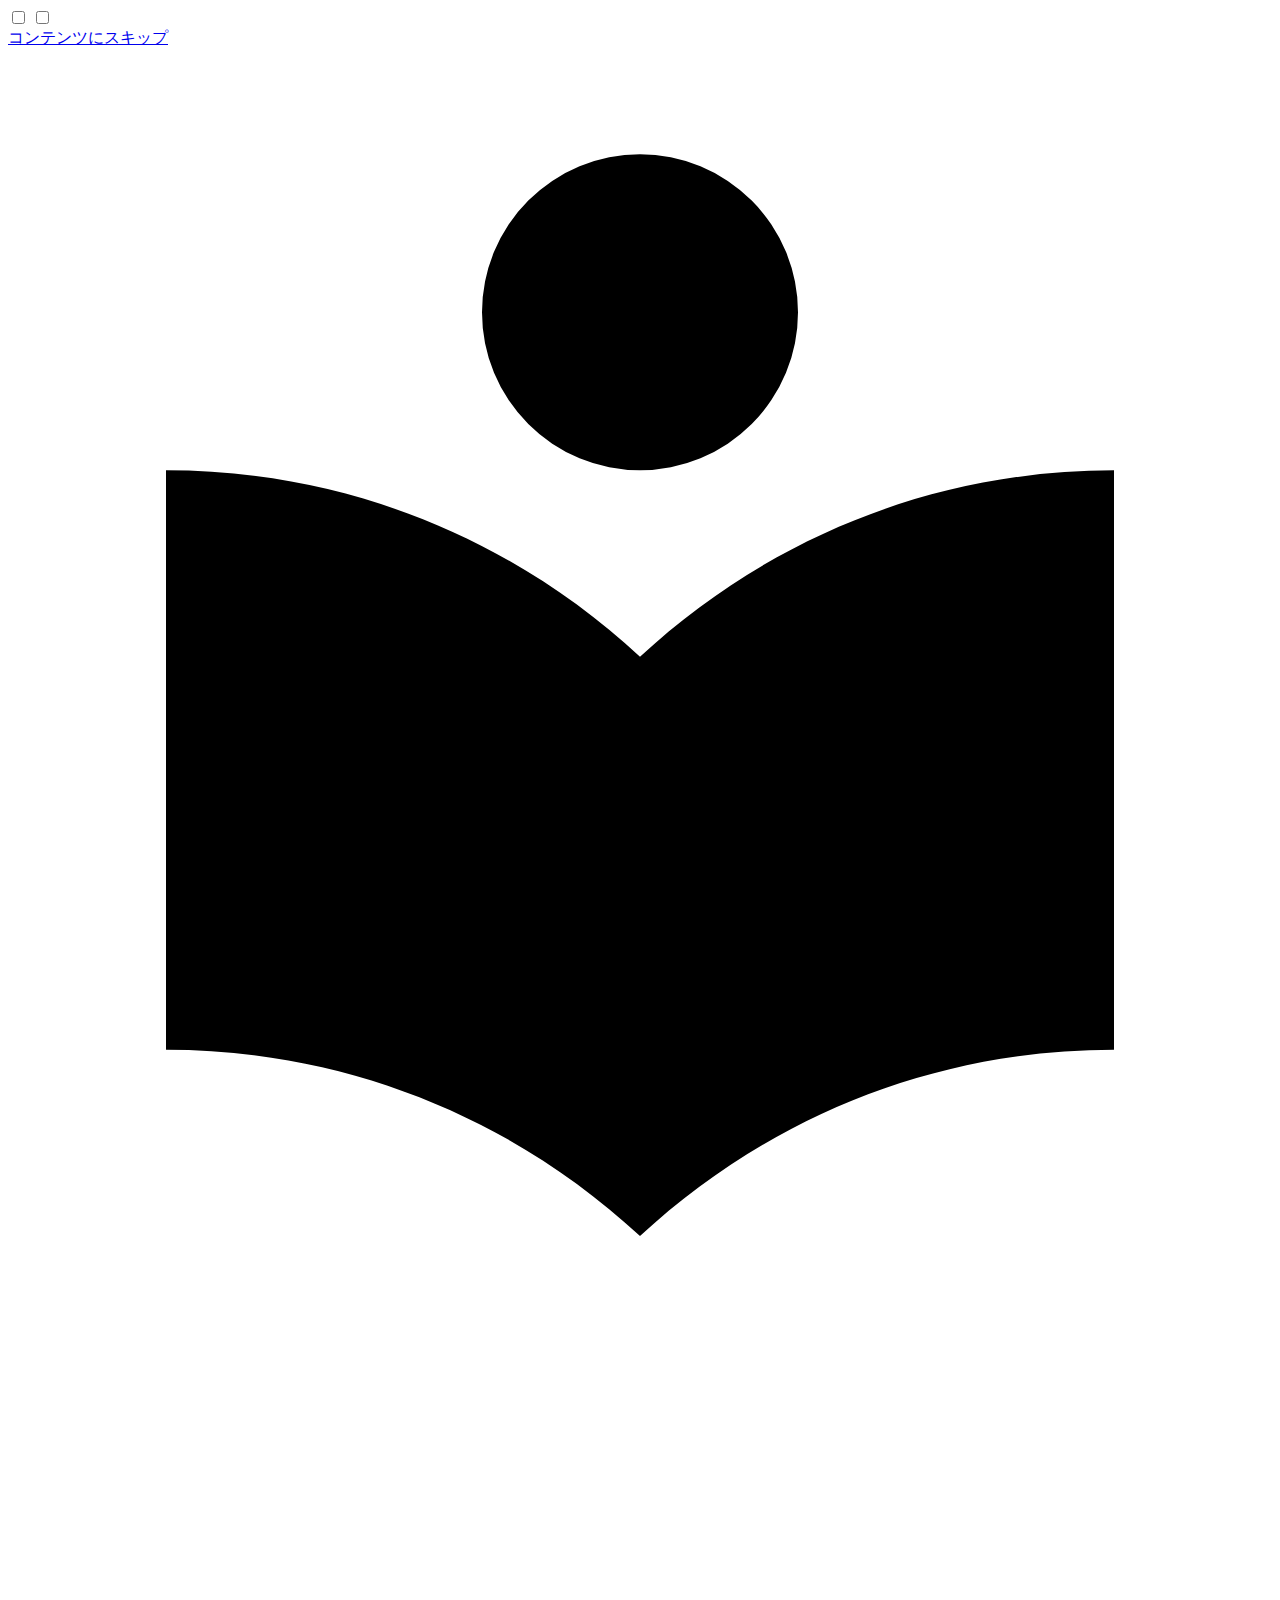
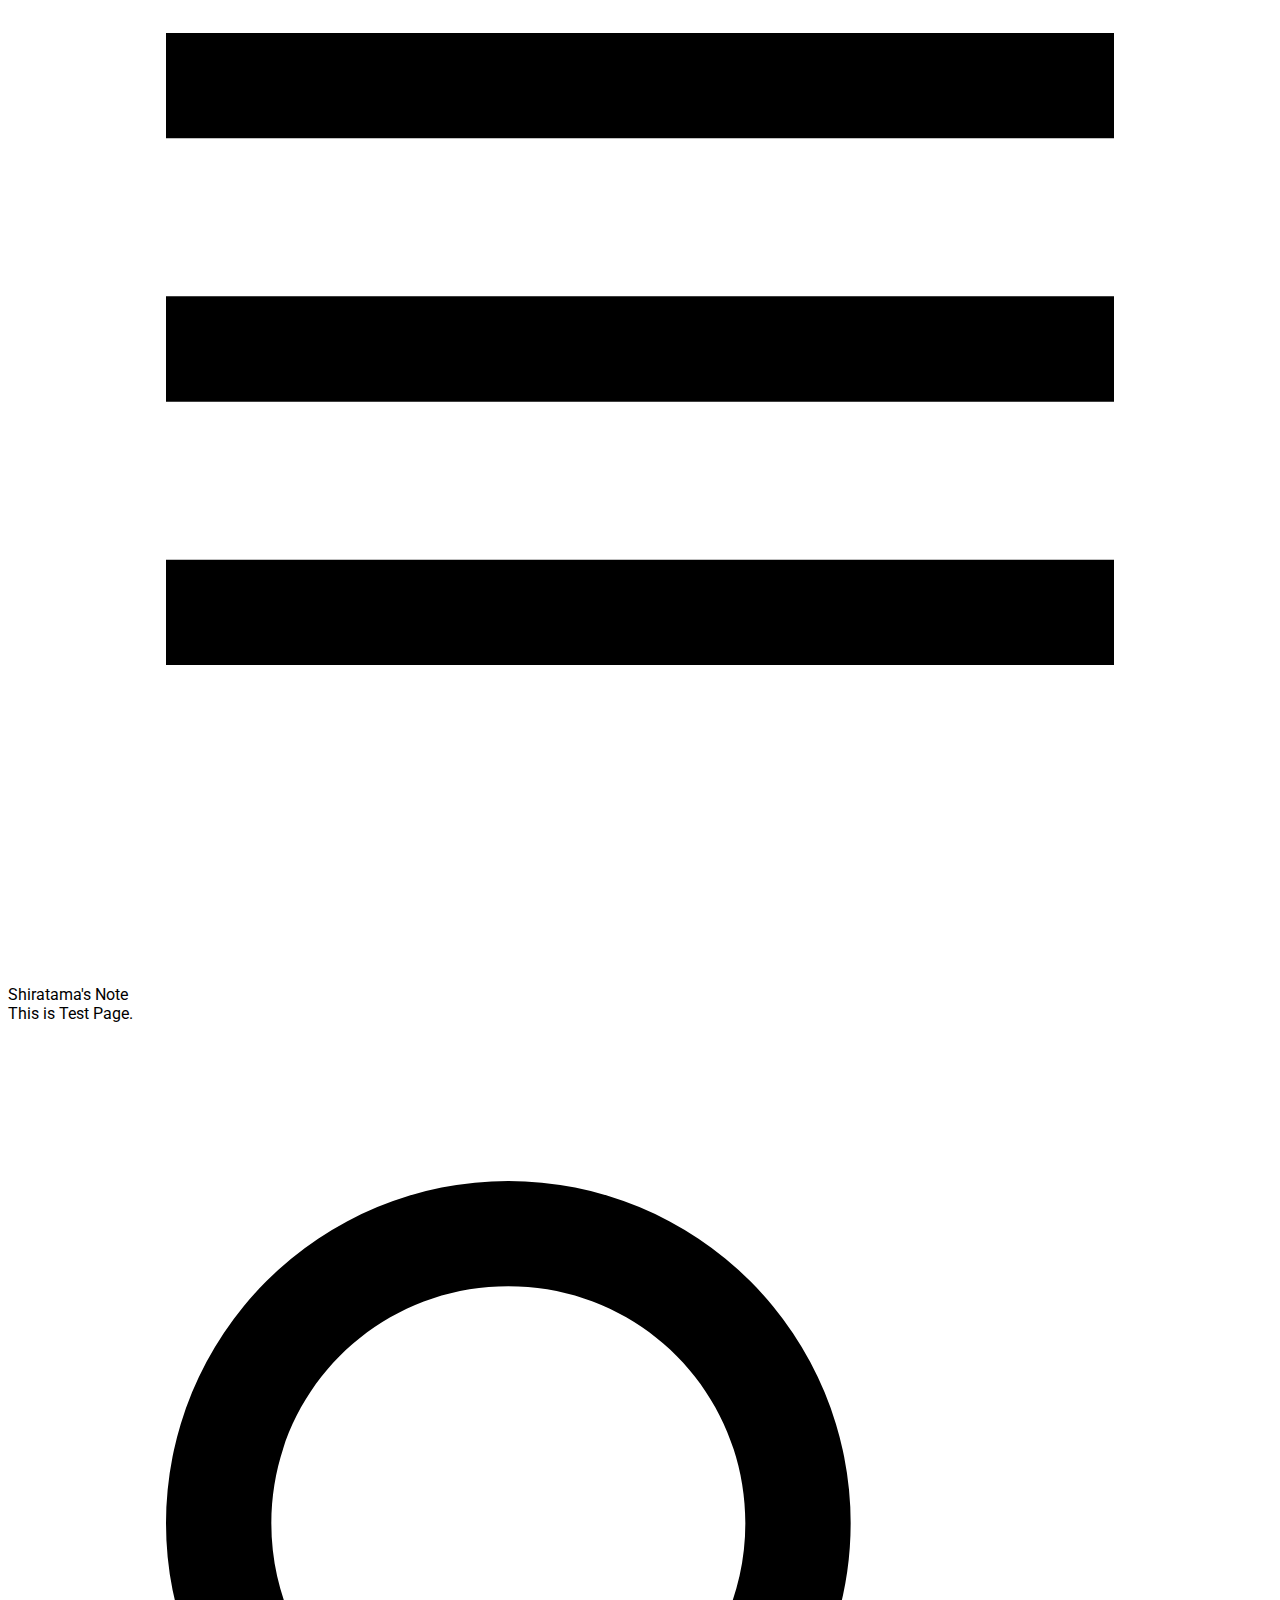
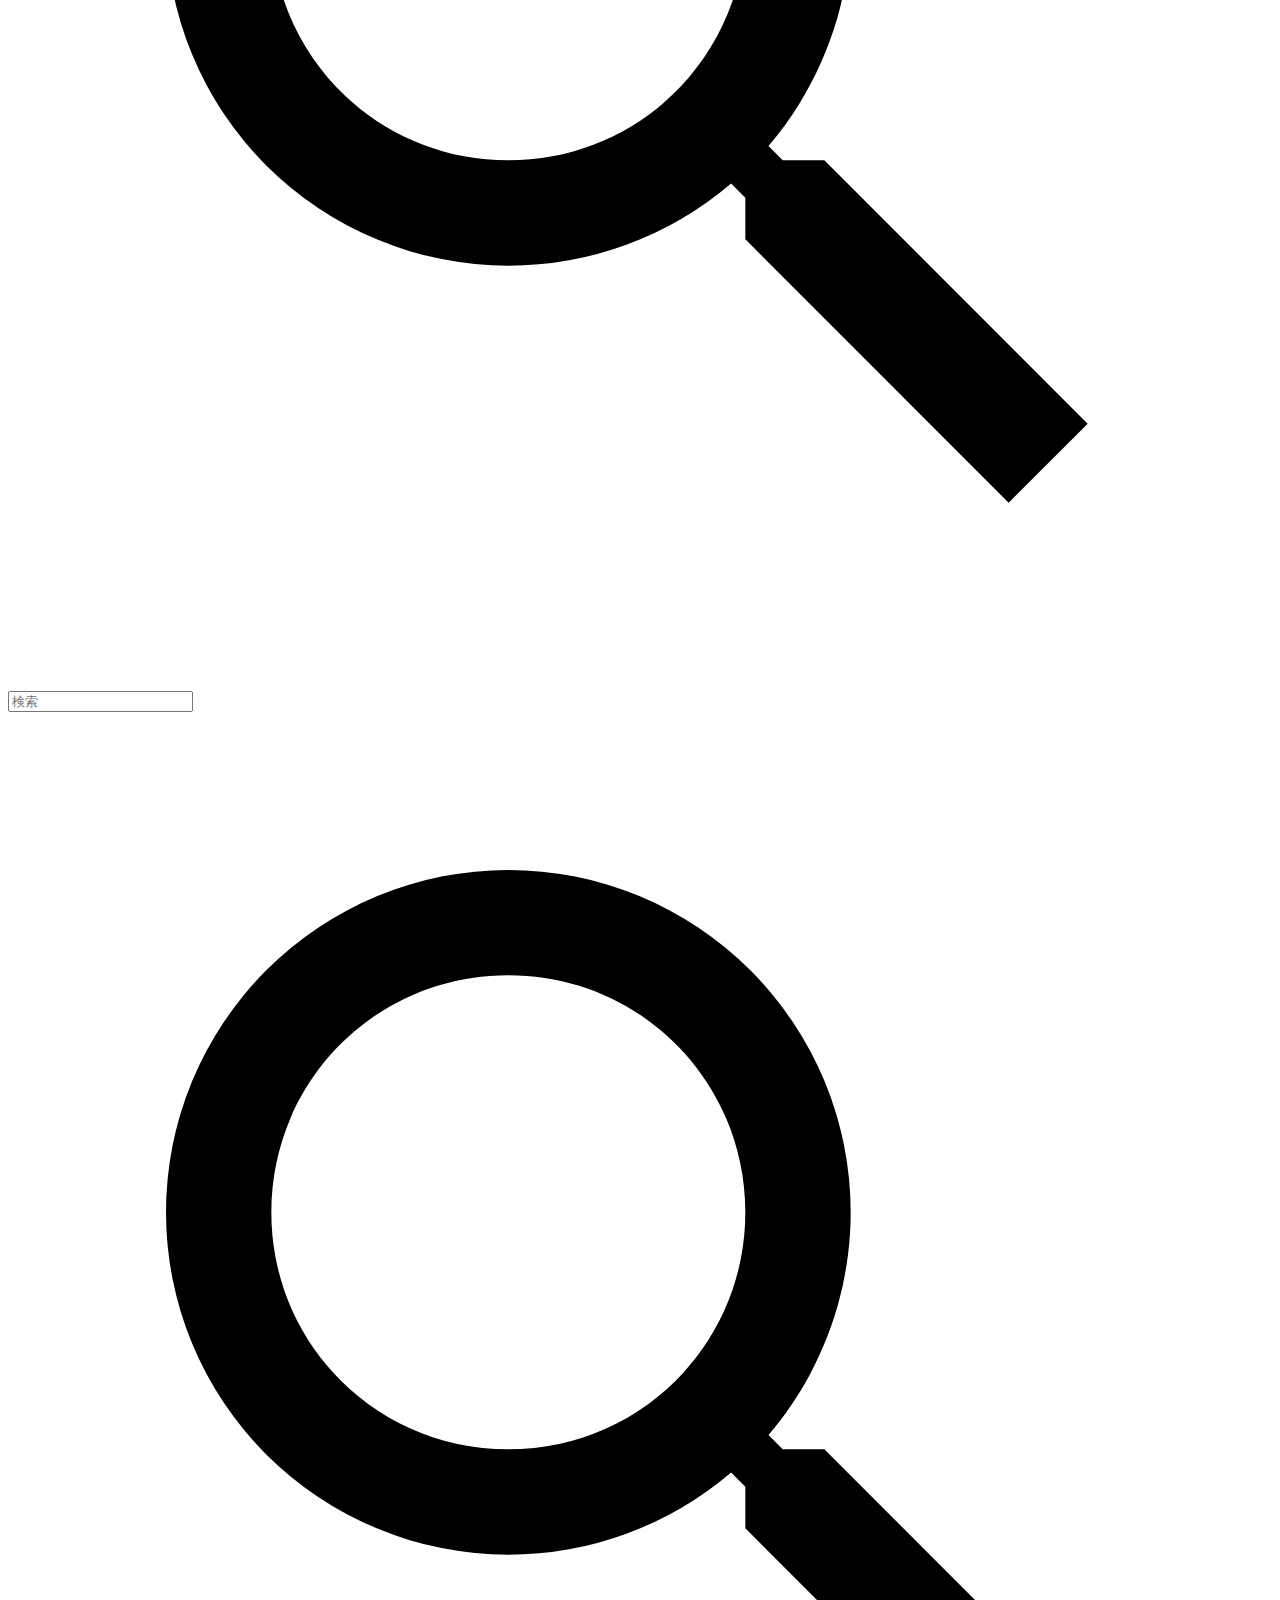
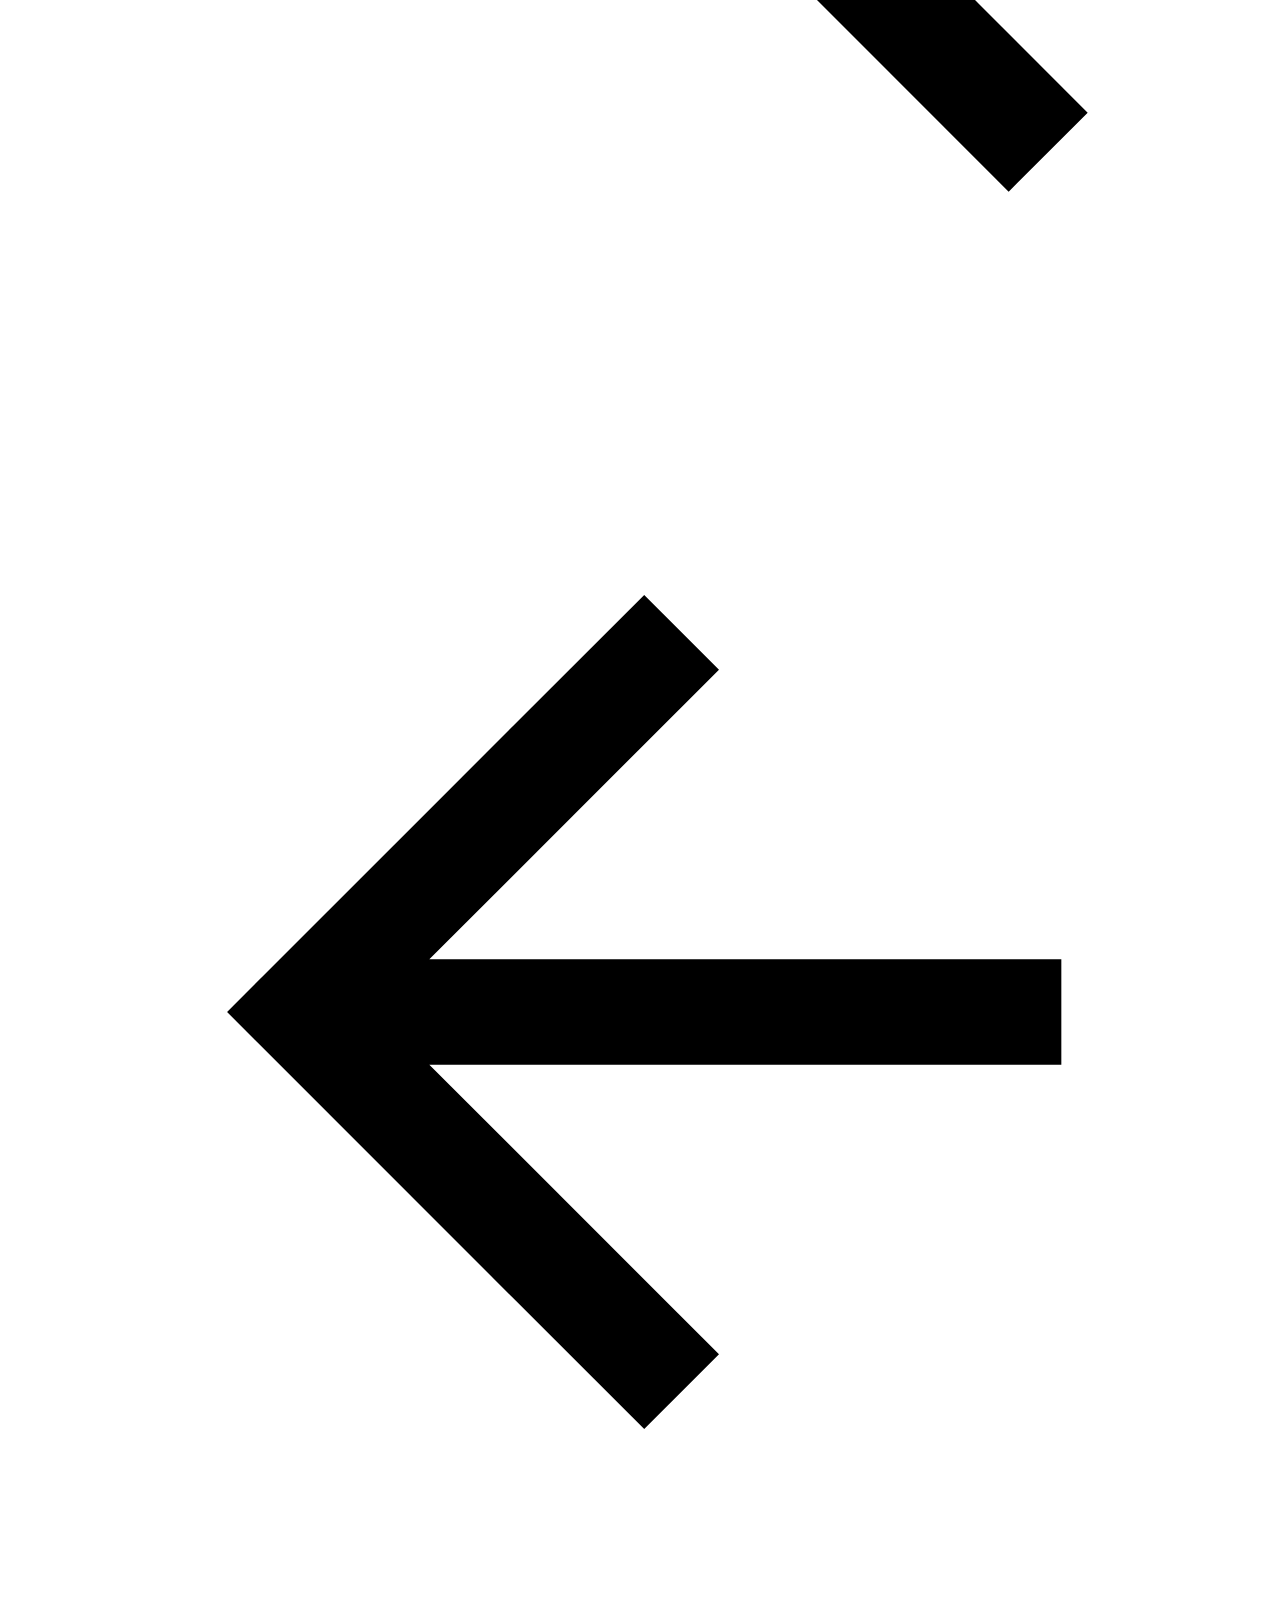
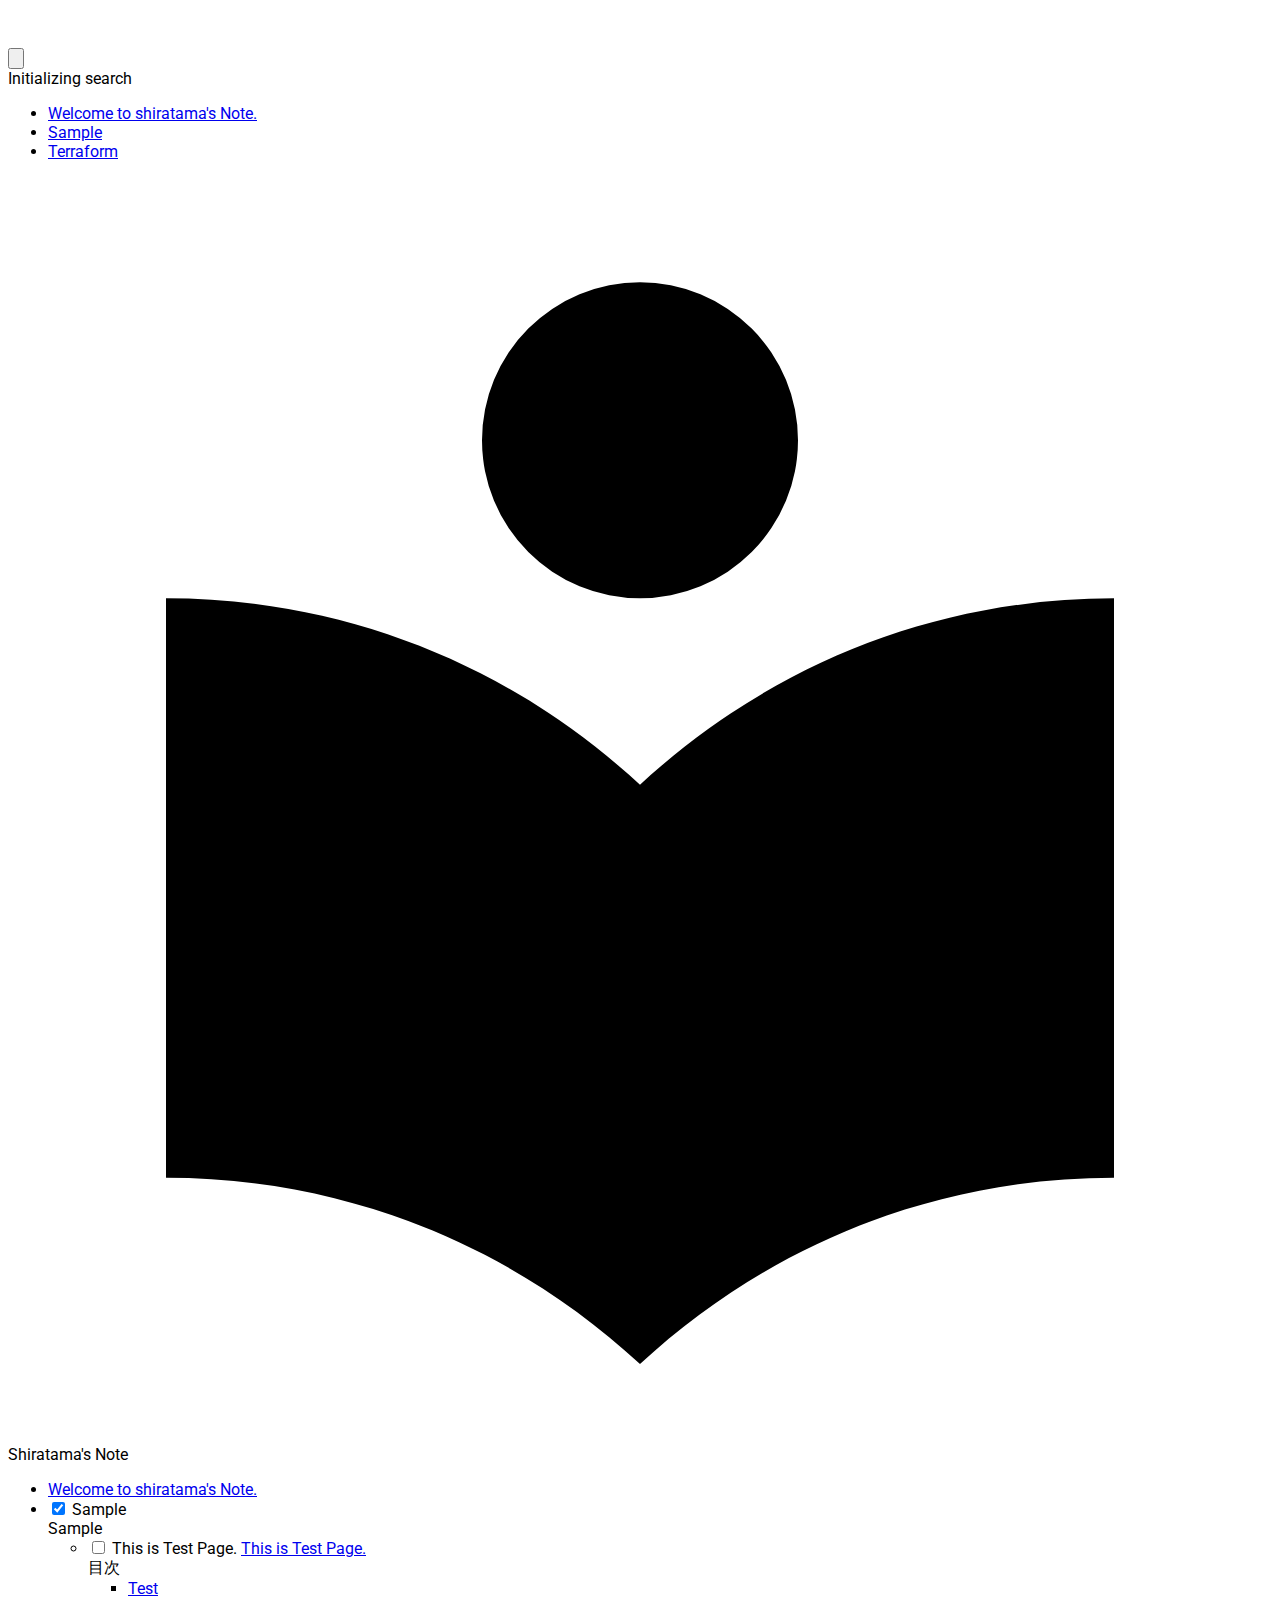
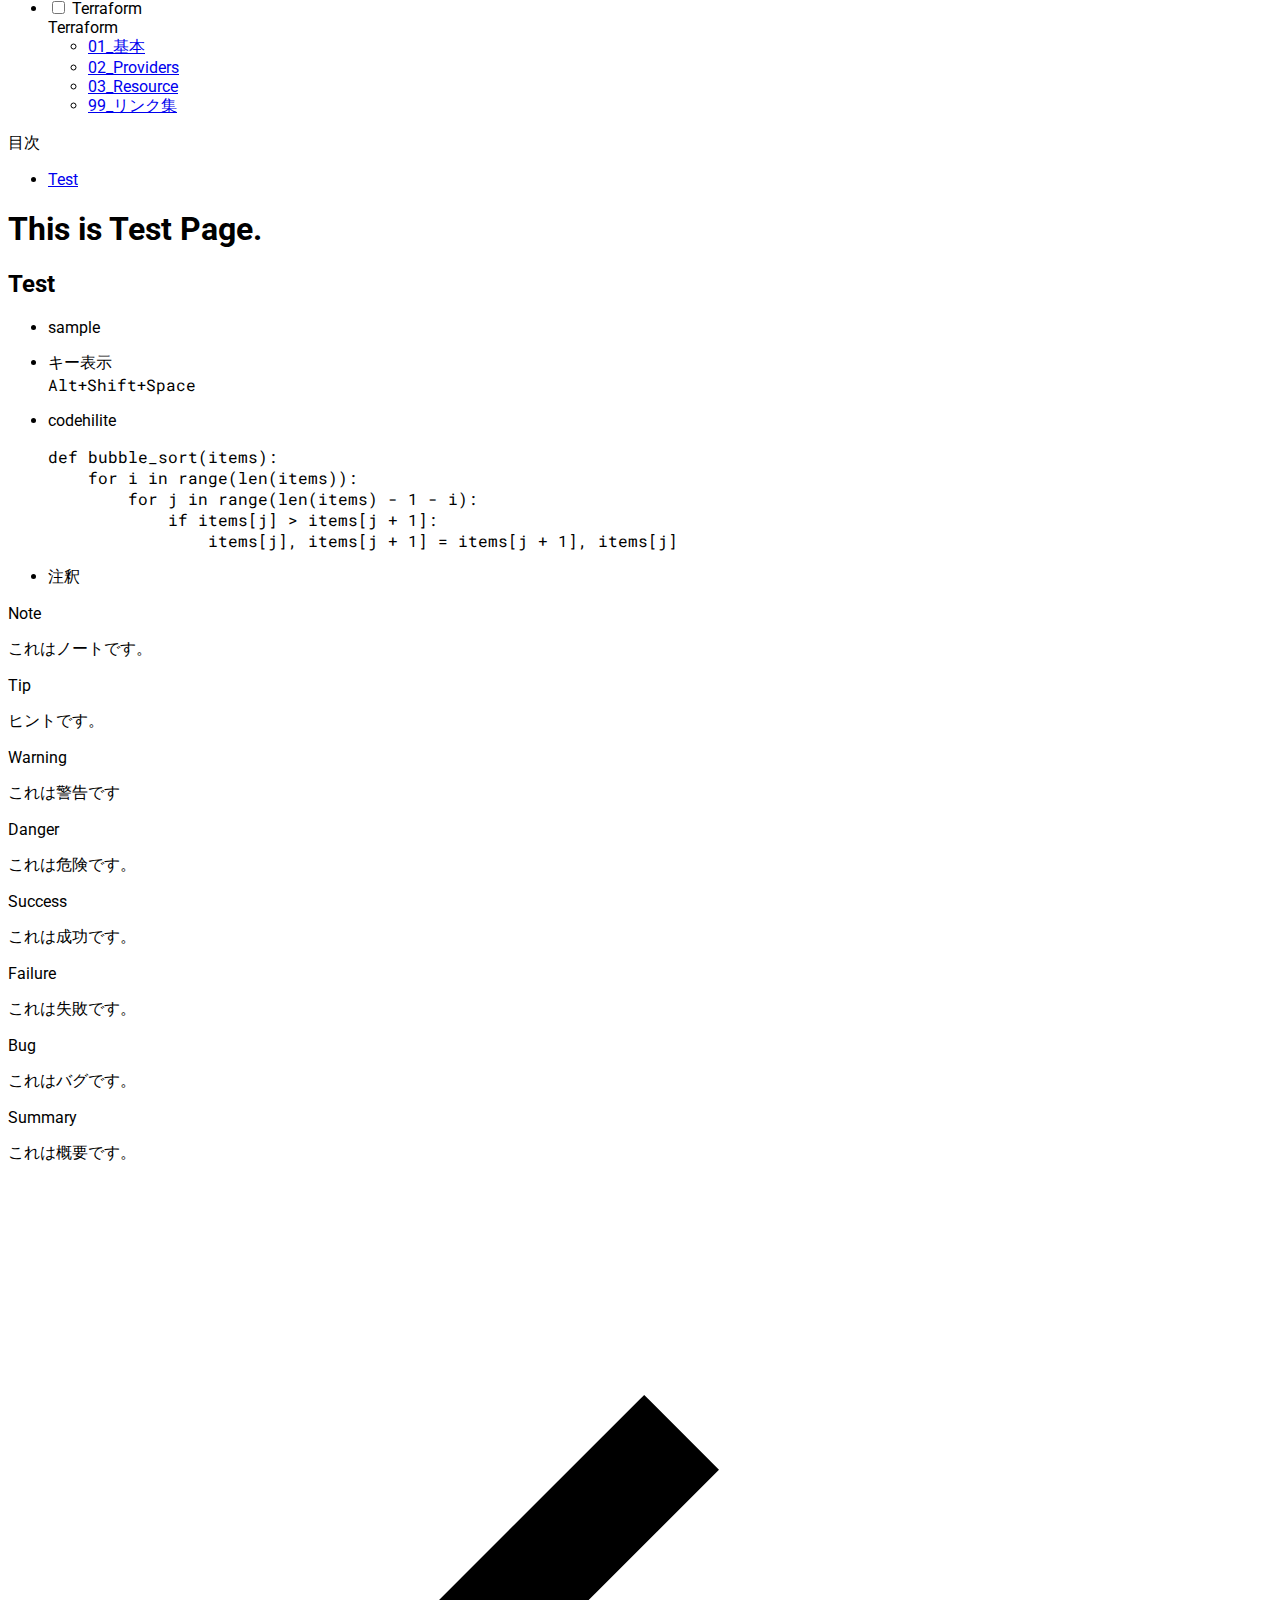
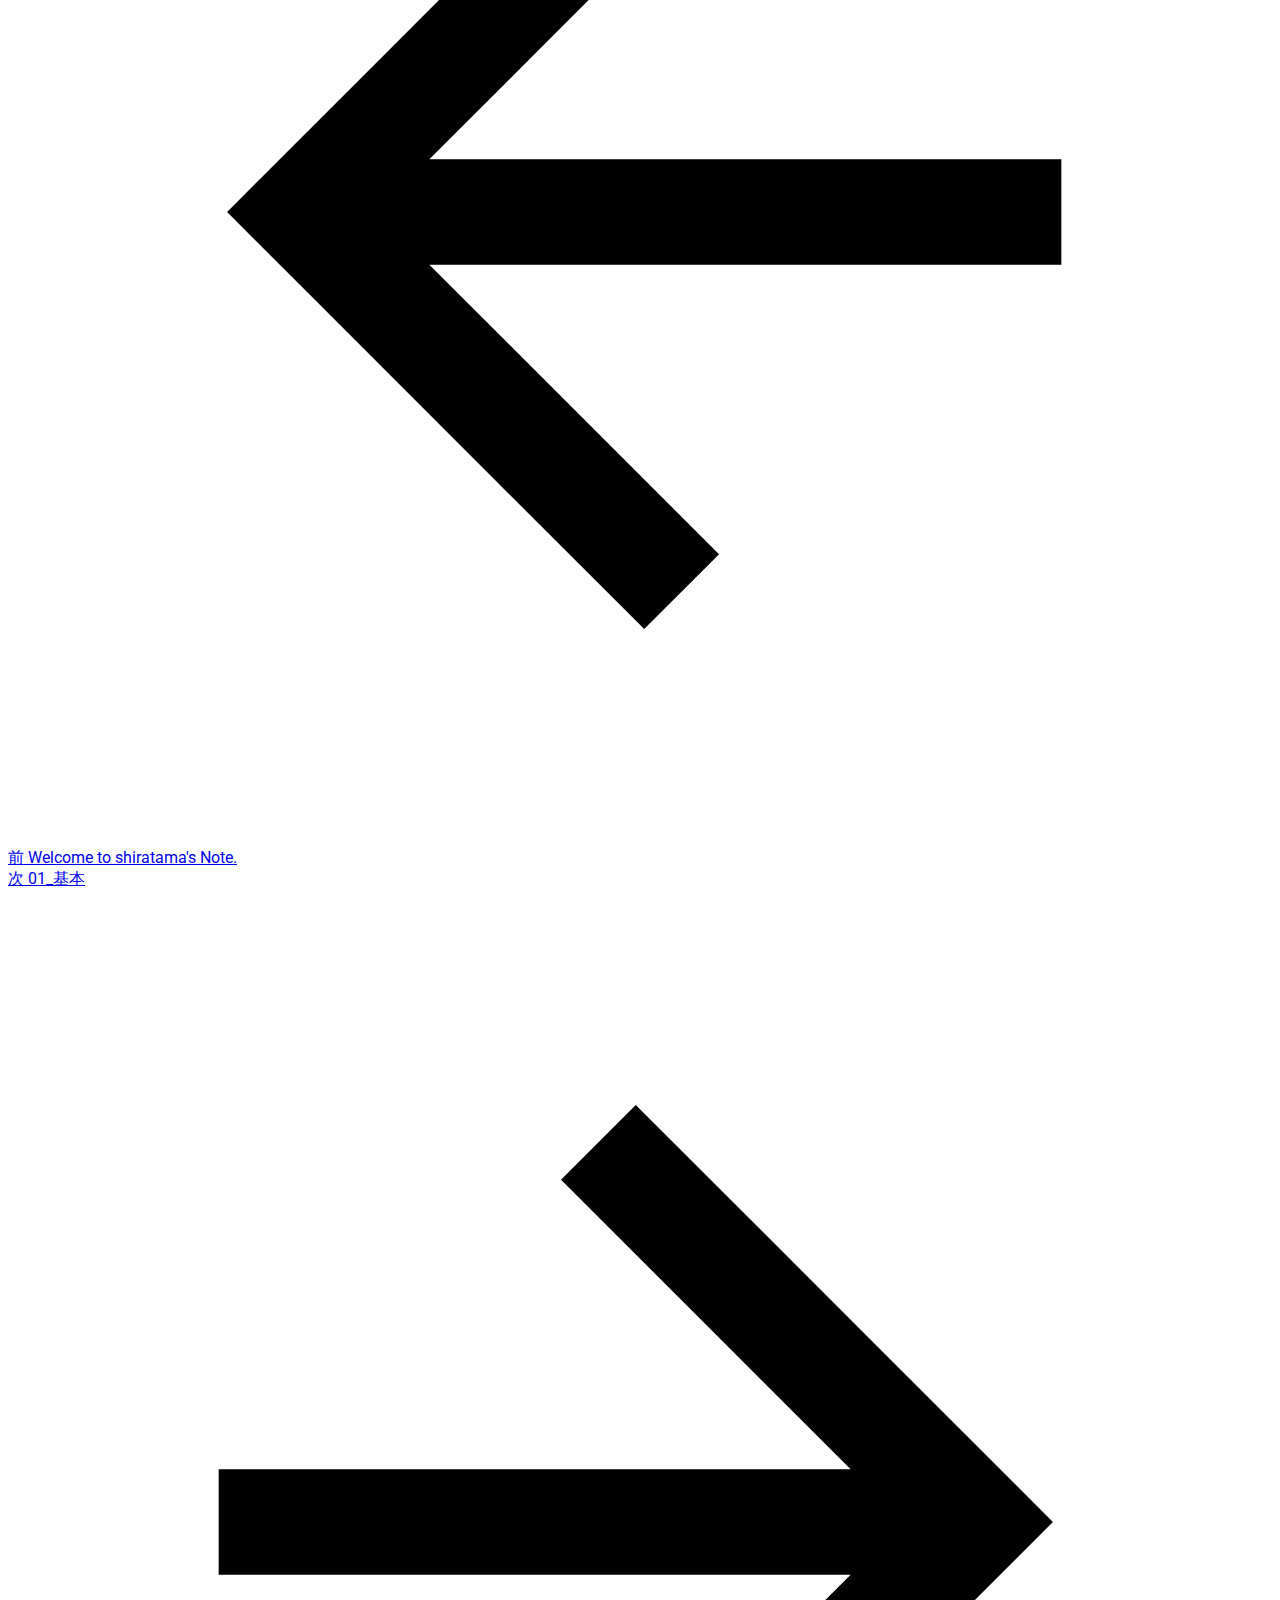
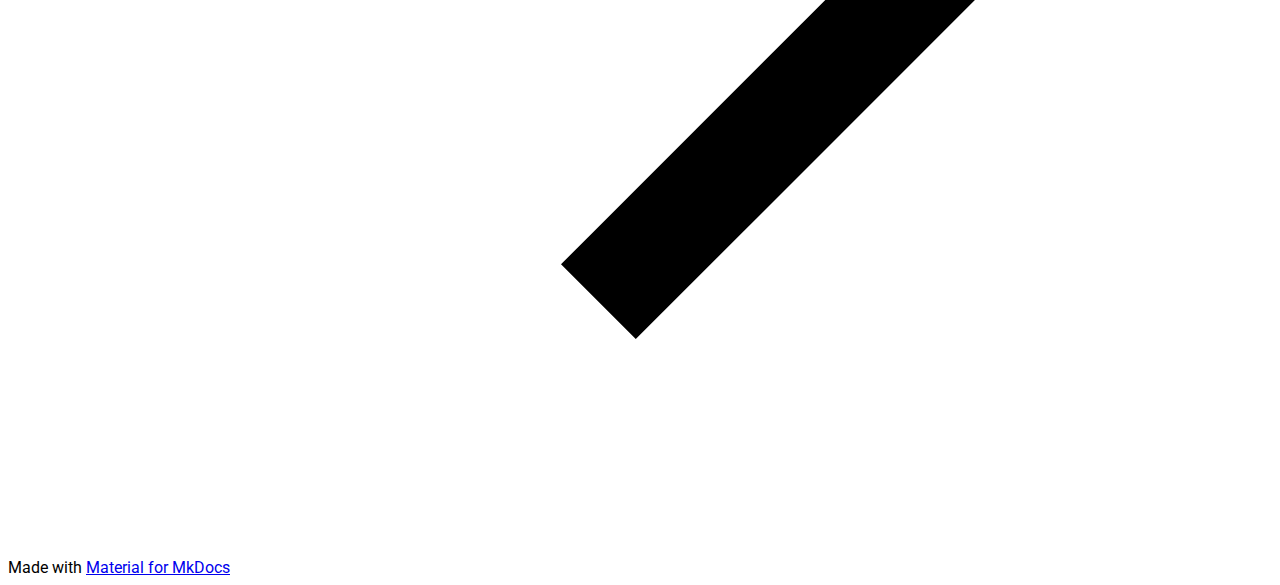
==== sample/test/index.html @ 763fb06d "deploy: tama-shira/mkdocs@eac489ea0642fede2bfd3598b581aaea5cb2bf35" ====
<!doctype html>
<html lang="ja" class="no-js">
  <head>
    
      <meta charset="utf-8">
      <meta name="viewport" content="width=device-width,initial-scale=1">
      <meta name="google-site-verification" content="Es3DESAoOP2M5fvPpv1Qeqw9ImFwoVNZOyZIoqpFD_c" />
      
      
      
      
        <link rel="canonical" href="https://tama-shira.github.io/sample/test/">
      
      <link rel="shortcut icon" href="../../assets/images/favicon.png">
      <meta name="generator" content="mkdocs-1.1.2, mkdocs-material-6.2.7">
    
    
      
        <title>This is Test Page. - Shiratama's Note</title>
      
    
    
      <link rel="stylesheet" href="../../assets/stylesheets/main.cb6bc1d0.min.css">
      
        
        <link rel="stylesheet" href="../../assets/stylesheets/palette.39b8e14a.min.css">
        
          
          
          <meta name="theme-color" content="#ffffff">
        
      
    
    
    
      
        
        <link rel="preconnect" href="https://fonts.gstatic.com" crossorigin>
        <link rel="stylesheet" href="https://fonts.googleapis.com/css?family=Roboto:300,400,400i,700%7CRoboto+Mono&display=fallback">
        <style>body,input{font-family:"Roboto",-apple-system,BlinkMacSystemFont,Helvetica,Arial,sans-serif}code,kbd,pre{font-family:"Roboto Mono",SFMono-Regular,Consolas,Menlo,monospace}</style>
      
    
    
    
      <link rel="stylesheet" href="../../css/custom.css">
    
    
      
    
    
  </head>
  
  
    
    
    
    
    
    <body dir="ltr" data-md-color-scheme="slate" data-md-color-primary="white" data-md-color-accent="">
      
  
    
    <input class="md-toggle" data-md-toggle="drawer" type="checkbox" id="__drawer" autocomplete="off">
    <input class="md-toggle" data-md-toggle="search" type="checkbox" id="__search" autocomplete="off">
    <label class="md-overlay" for="__drawer"></label>
    <div data-md-component="skip">
      
        
        <a href="#this-is-test-page" class="md-skip">
          コンテンツにスキップ
        </a>
      
    </div>
    <div data-md-component="announce">
      
    </div>
    
      

<header class="md-header" data-md-component="header">
  <nav class="md-header-nav md-grid" aria-label="Header">
    <a href="https://tama-shira.github.io" title="Shiratama&#39;s Note" class="md-header-nav__button md-logo" aria-label="Shiratama's Note">
      
  
  <svg xmlns="http://www.w3.org/2000/svg" viewBox="0 0 24 24"><path d="M12 8a3 3 0 003-3 3 3 0 00-3-3 3 3 0 00-3 3 3 3 0 003 3m0 3.54C9.64 9.35 6.5 8 3 8v11c3.5 0 6.64 1.35 9 3.54 2.36-2.19 5.5-3.54 9-3.54V8c-3.5 0-6.64 1.35-9 3.54z"/></svg>

    </a>
    <label class="md-header-nav__button md-icon" for="__drawer">
      <svg xmlns="http://www.w3.org/2000/svg" viewBox="0 0 24 24"><path d="M3 6h18v2H3V6m0 5h18v2H3v-2m0 5h18v2H3v-2z"/></svg>
    </label>
    <div class="md-header-nav__title" data-md-component="header-title">
      <div class="md-header-nav__ellipsis">
        <div class="md-header-nav__topic">
          <span class="md-ellipsis">
            Shiratama's Note
          </span>
        </div>
        <div class="md-header-nav__topic">
          <span class="md-ellipsis">
            
              This is Test Page.
            
          </span>
        </div>
      </div>
    </div>
    
      <label class="md-header-nav__button md-icon" for="__search">
        <svg xmlns="http://www.w3.org/2000/svg" viewBox="0 0 24 24"><path d="M9.5 3A6.5 6.5 0 0116 9.5c0 1.61-.59 3.09-1.56 4.23l.27.27h.79l5 5-1.5 1.5-5-5v-.79l-.27-.27A6.516 6.516 0 019.5 16 6.5 6.5 0 013 9.5 6.5 6.5 0 019.5 3m0 2C7 5 5 7 5 9.5S7 14 9.5 14 14 12 14 9.5 12 5 9.5 5z"/></svg>
      </label>
      
<div class="md-search" data-md-component="search" role="dialog">
  <label class="md-search__overlay" for="__search"></label>
  <div class="md-search__inner" role="search">
    <form class="md-search__form" name="search">
      <input type="text" class="md-search__input" name="query" aria-label="検索" placeholder="検索" autocapitalize="off" autocorrect="off" autocomplete="off" spellcheck="false" data-md-component="search-query" data-md-state="active" required>
      <label class="md-search__icon md-icon" for="__search">
        <svg xmlns="http://www.w3.org/2000/svg" viewBox="0 0 24 24"><path d="M9.5 3A6.5 6.5 0 0116 9.5c0 1.61-.59 3.09-1.56 4.23l.27.27h.79l5 5-1.5 1.5-5-5v-.79l-.27-.27A6.516 6.516 0 019.5 16 6.5 6.5 0 013 9.5 6.5 6.5 0 019.5 3m0 2C7 5 5 7 5 9.5S7 14 9.5 14 14 12 14 9.5 12 5 9.5 5z"/></svg>
        <svg xmlns="http://www.w3.org/2000/svg" viewBox="0 0 24 24"><path d="M20 11v2H8l5.5 5.5-1.42 1.42L4.16 12l7.92-7.92L13.5 5.5 8 11h12z"/></svg>
      </label>
      <button type="reset" class="md-search__icon md-icon" aria-label="Clear" data-md-component="search-reset" tabindex="-1">
        <svg xmlns="http://www.w3.org/2000/svg" viewBox="0 0 24 24"><path d="M19 6.41L17.59 5 12 10.59 6.41 5 5 6.41 10.59 12 5 17.59 6.41 19 12 13.41 17.59 19 19 17.59 13.41 12 19 6.41z"/></svg>
      </button>
    </form>
    <div class="md-search__output">
      <div class="md-search__scrollwrap" data-md-scrollfix>
        <div class="md-search-result" data-md-component="search-result">
          <div class="md-search-result__meta">
            Initializing search
          </div>
          <ol class="md-search-result__list"></ol>
        </div>
      </div>
    </div>
  </div>
</div>
    
    
  </nav>
</header>
    
    <div class="md-container" data-md-component="container">
      
      
        
          
<nav class="md-tabs" aria-label="Tabs" data-md-component="tabs">
  <div class="md-tabs__inner md-grid">
    <ul class="md-tabs__list">
      
        
  
  


  <li class="md-tabs__item">
    <a href="../.." class="md-tabs__link">
      Welcome to shiratama's Note.
    </a>
  </li>

      
        
  
  
    
  


  
  
  
    <li class="md-tabs__item">
      <a href="./" class="md-tabs__link md-tabs__link--active">
        Sample
      </a>
    </li>
  

      
        
  
  


  
  
  
    <li class="md-tabs__item">
      <a href="../../terraform/terraform-01-basic/" class="md-tabs__link">
        Terraform
      </a>
    </li>
  

      
    </ul>
  </div>
</nav>
        
      
      <main class="md-main" data-md-component="main">
        <div class="md-main__inner md-grid">
          
            
              
              <div class="md-sidebar md-sidebar--primary" data-md-component="navigation" >
                <div class="md-sidebar__scrollwrap">
                  <div class="md-sidebar__inner">
                    



  


<nav class="md-nav md-nav--primary md-nav--lifted" aria-label="Navigation" data-md-level="0">
  <label class="md-nav__title" for="__drawer">
    <a href="https://tama-shira.github.io" title="Shiratama&#39;s Note" class="md-nav__button md-logo" aria-label="Shiratama's Note">
      
  
  <svg xmlns="http://www.w3.org/2000/svg" viewBox="0 0 24 24"><path d="M12 8a3 3 0 003-3 3 3 0 00-3-3 3 3 0 00-3 3 3 3 0 003 3m0 3.54C9.64 9.35 6.5 8 3 8v11c3.5 0 6.64 1.35 9 3.54 2.36-2.19 5.5-3.54 9-3.54V8c-3.5 0-6.64 1.35-9 3.54z"/></svg>

    </a>
    Shiratama's Note
  </label>
  
  <ul class="md-nav__list" data-md-scrollfix>
    
      
      
      

  
  
  
    <li class="md-nav__item">
      <a href="../.." class="md-nav__link">
        Welcome to shiratama's Note.
      </a>
    </li>
  

    
      
      
      

  
  
    
  
  
    
    <li class="md-nav__item md-nav__item--active md-nav__item--nested">
      
      
        <input class="md-nav__toggle md-toggle" data-md-toggle="nav-2" type="checkbox" id="nav-2" checked>
      
      <label class="md-nav__link" for="nav-2">
        Sample
        <span class="md-nav__icon md-icon"></span>
      </label>
      <nav class="md-nav" aria-label="Sample" data-md-level="1">
        <label class="md-nav__title" for="nav-2">
          <span class="md-nav__icon md-icon"></span>
          Sample
        </label>
        <ul class="md-nav__list" data-md-scrollfix>
          
          
            
  
  
    
  
  
    <li class="md-nav__item md-nav__item--active">
      
      <input class="md-nav__toggle md-toggle" data-md-toggle="toc" type="checkbox" id="__toc">
      
        
      
      
        <label class="md-nav__link md-nav__link--active" for="__toc">
          This is Test Page.
          <span class="md-nav__icon md-icon"></span>
        </label>
      
      <a href="./" class="md-nav__link md-nav__link--active">
        This is Test Page.
      </a>
      
        
<nav class="md-nav md-nav--secondary" aria-label="目次">
  
  
    
  
  
    <label class="md-nav__title" for="__toc">
      <span class="md-nav__icon md-icon"></span>
      目次
    </label>
    <ul class="md-nav__list" data-md-scrollfix>
      
        <li class="md-nav__item">
  <a href="#test" class="md-nav__link">
    Test
  </a>
  
</li>
      
    </ul>
  
</nav>
      
    </li>
  

          
        </ul>
      </nav>
    </li>
  

    
      
      
      

  
  
  
    
    <li class="md-nav__item md-nav__item--nested">
      
      
        <input class="md-nav__toggle md-toggle" data-md-toggle="nav-3" type="checkbox" id="nav-3" >
      
      <label class="md-nav__link" for="nav-3">
        Terraform
        <span class="md-nav__icon md-icon"></span>
      </label>
      <nav class="md-nav" aria-label="Terraform" data-md-level="1">
        <label class="md-nav__title" for="nav-3">
          <span class="md-nav__icon md-icon"></span>
          Terraform
        </label>
        <ul class="md-nav__list" data-md-scrollfix>
          
          
            
  
  
  
    <li class="md-nav__item">
      <a href="../../terraform/terraform-01-basic/" class="md-nav__link">
        01_基本
      </a>
    </li>
  

          
            
  
  
  
    <li class="md-nav__item">
      <a href="../../terraform/terraform-02-providers/" class="md-nav__link">
        02_Providers
      </a>
    </li>
  

          
            
  
  
  
    <li class="md-nav__item">
      <a href="../../terraform/terraform-03-resorce/" class="md-nav__link">
        03_Resource
      </a>
    </li>
  

          
            
  
  
  
    <li class="md-nav__item">
      <a href="../../terraform/terraform-99-link/" class="md-nav__link">
        99_リンク集
      </a>
    </li>
  

          
        </ul>
      </nav>
    </li>
  

    
  </ul>
</nav>
                  </div>
                </div>
              </div>
            
            
              
              <div class="md-sidebar md-sidebar--secondary" data-md-component="toc" >
                <div class="md-sidebar__scrollwrap">
                  <div class="md-sidebar__inner">
                    
<nav class="md-nav md-nav--secondary" aria-label="目次">
  
  
    
  
  
    <label class="md-nav__title" for="__toc">
      <span class="md-nav__icon md-icon"></span>
      目次
    </label>
    <ul class="md-nav__list" data-md-scrollfix>
      
        <li class="md-nav__item">
  <a href="#test" class="md-nav__link">
    Test
  </a>
  
</li>
      
    </ul>
  
</nav>
                  </div>
                </div>
              </div>
            
          
          <div class="md-content">
            <article class="md-content__inner md-typeset">
              
                
                
                <h1 id="this-is-test-page">This is Test Page.</h1>
<h2 id="test">Test</h2>
<ul>
<li>
<p>sample</p>
</li>
<li>
<p>キー表示<br />
<span class="keys"><kbd class="key-alt">Alt</kbd><span>+</span><kbd class="key-shift">Shift</kbd><span>+</span><kbd class="key-space">Space</kbd></span></p>
</li>
<li>
<p>codehilite<br />
    <div class="highlight"><pre><span></span><code><span class="k">def</span> <span class="nf">bubble_sort</span><span class="p">(</span><span class="n">items</span><span class="p">):</span>
    <span class="k">for</span> <span class="n">i</span> <span class="ow">in</span> <span class="nb">range</span><span class="p">(</span><span class="nb">len</span><span class="p">(</span><span class="n">items</span><span class="p">)):</span>
        <span class="k">for</span> <span class="n">j</span> <span class="ow">in</span> <span class="nb">range</span><span class="p">(</span><span class="nb">len</span><span class="p">(</span><span class="n">items</span><span class="p">)</span> <span class="o">-</span> <span class="mi">1</span> <span class="o">-</span> <span class="n">i</span><span class="p">):</span>
            <span class="k">if</span> <span class="n">items</span><span class="p">[</span><span class="n">j</span><span class="p">]</span> <span class="o">&gt;</span> <span class="n">items</span><span class="p">[</span><span class="n">j</span> <span class="o">+</span> <span class="mi">1</span><span class="p">]:</span>
                <span class="n">items</span><span class="p">[</span><span class="n">j</span><span class="p">],</span> <span class="n">items</span><span class="p">[</span><span class="n">j</span> <span class="o">+</span> <span class="mi">1</span><span class="p">]</span> <span class="o">=</span> <span class="n">items</span><span class="p">[</span><span class="n">j</span> <span class="o">+</span> <span class="mi">1</span><span class="p">],</span> <span class="n">items</span><span class="p">[</span><span class="n">j</span><span class="p">]</span>
</code></pre></div></p>
</li>
<li>
<p>注釈 </p>
</li>
</ul>
<div class="admonition note">
<p class="admonition-title">Note</p>
<p>これはノートです。</p>
</div>
<div class="admonition tip">
<p class="admonition-title">Tip</p>
<p>ヒントです。</p>
</div>
<div class="admonition warning">
<p class="admonition-title">Warning</p>
<p>これは警告です</p>
</div>
<div class="admonition danger">
<p class="admonition-title">Danger</p>
<p>これは危険です。</p>
</div>
<div class="admonition success">
<p class="admonition-title">Success</p>
<p>これは成功です。</p>
</div>
<div class="admonition failure">
<p class="admonition-title">Failure</p>
<p>これは失敗です。</p>
</div>
<div class="admonition bug">
<p class="admonition-title">Bug</p>
<p>これはバグです。</p>
</div>
<div class="admonition summary">
<p class="admonition-title">Summary</p>
<p>これは概要です。</p>
</div>
                
              
              
                


              
            </article>
          </div>
        </div>
      </main>
      
        
<footer class="md-footer">
  
    <div class="md-footer-nav">
      <nav class="md-footer-nav__inner md-grid" aria-label="Footer">
        
          <a href="../.." class="md-footer-nav__link md-footer-nav__link--prev" rel="prev">
            <div class="md-footer-nav__button md-icon">
              <svg xmlns="http://www.w3.org/2000/svg" viewBox="0 0 24 24"><path d="M20 11v2H8l5.5 5.5-1.42 1.42L4.16 12l7.92-7.92L13.5 5.5 8 11h12z"/></svg>
            </div>
            <div class="md-footer-nav__title">
              <div class="md-ellipsis">
                <span class="md-footer-nav__direction">
                  前
                </span>
                Welcome to shiratama's Note.
              </div>
            </div>
          </a>
        
        
          <a href="../../terraform/terraform-01-basic/" class="md-footer-nav__link md-footer-nav__link--next" rel="next">
            <div class="md-footer-nav__title">
              <div class="md-ellipsis">
                <span class="md-footer-nav__direction">
                  次
                </span>
                01_基本
              </div>
            </div>
            <div class="md-footer-nav__button md-icon">
              <svg xmlns="http://www.w3.org/2000/svg" viewBox="0 0 24 24"><path d="M4 11v2h12l-5.5 5.5 1.42 1.42L19.84 12l-7.92-7.92L10.5 5.5 16 11H4z"/></svg>
            </div>
          </a>
        
      </nav>
    </div>
  
  <div class="md-footer-meta md-typeset">
    <div class="md-footer-meta__inner md-grid">
      <div class="md-footer-copyright">
        
        Made with
        <a href="https://squidfunk.github.io/mkdocs-material/" target="_blank" rel="noopener">
          Material for MkDocs
        </a>
      </div>
      
    </div>
  </div>
</footer>
      
    </div>
    
      <script src="../../assets/javascripts/vendor.53cc9318.min.js"></script>
      <script src="../../assets/javascripts/bundle.e9c9f54f.min.js"></script><script id="__lang" type="application/json">{"clipboard.copy": "\u30af\u30ea\u30c3\u30d7\u30dc\u30fc\u30c9\u3078\u30b3\u30d4\u30fc", "clipboard.copied": "\u30b3\u30d4\u30fc\u3057\u307e\u3057\u305f", "search.config.lang": "ja", "search.config.pipeline": "trimmer, stemmer", "search.config.separator": "[\\s\\-\u3000\u3001\u3002\uff0c\uff0e]+", "search.placeholder": "\u691c\u7d22", "search.result.placeholder": "\u691c\u7d22\u30ad\u30fc\u30ef\u30fc\u30c9\u3092\u5165\u529b\u3057\u3066\u304f\u3060\u3055\u3044", "search.result.none": "\u4f55\u3082\u898b\u3064\u304b\u308a\u307e\u305b\u3093\u3067\u3057\u305f", "search.result.one": "1\u4ef6\u898b\u3064\u304b\u308a\u307e\u3057\u305f", "search.result.other": "#\u4ef6\u898b\u3064\u304b\u308a\u307e\u3057\u305f", "search.result.more.one": "1 more on this page", "search.result.more.other": "# more on this page", "search.result.term.missing": "Missing"}</script>
      
      <script>
        app = initialize({
          base: "../..",
          features: ['navigation.tabs'],
          search: Object.assign({
            worker: "../../assets/javascripts/worker/search.9c0e82ba.min.js"
          }, typeof search !== "undefined" && search)
        })
      </script>
      
    
  </body>
</html>
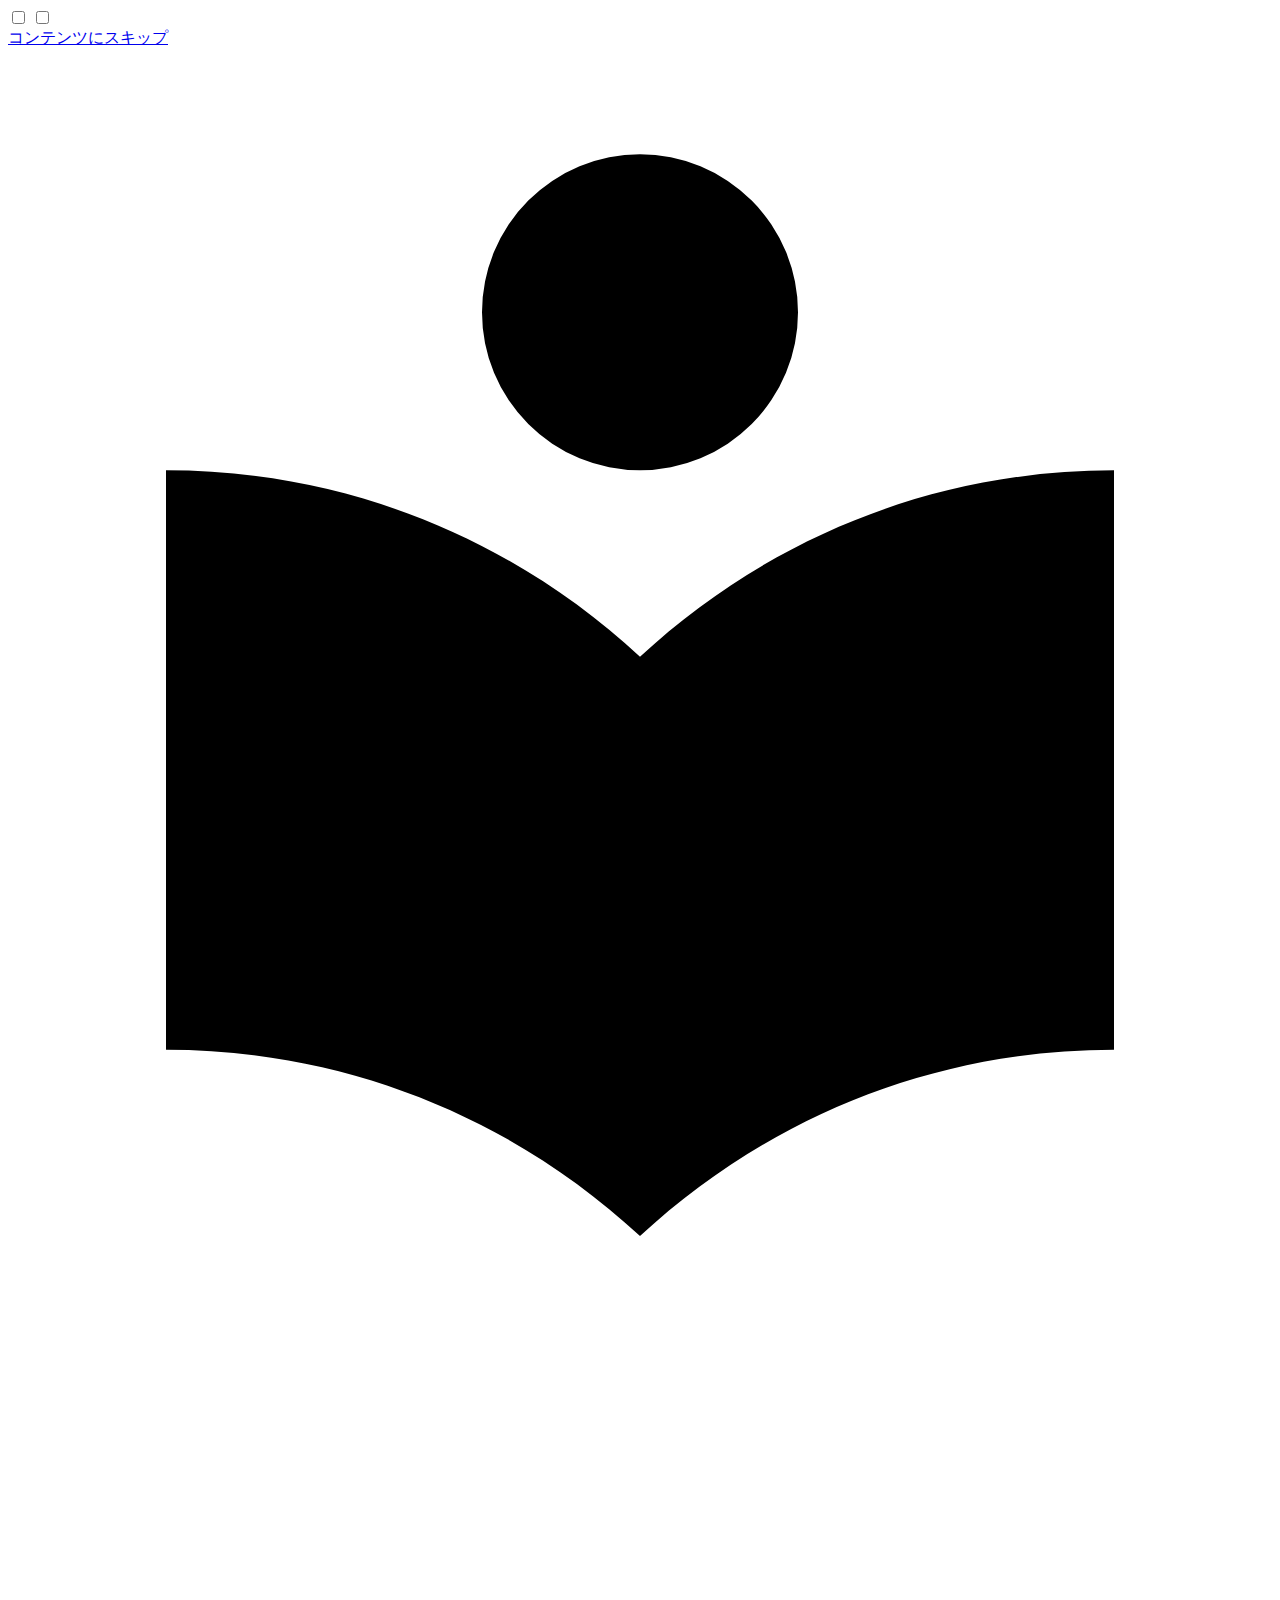
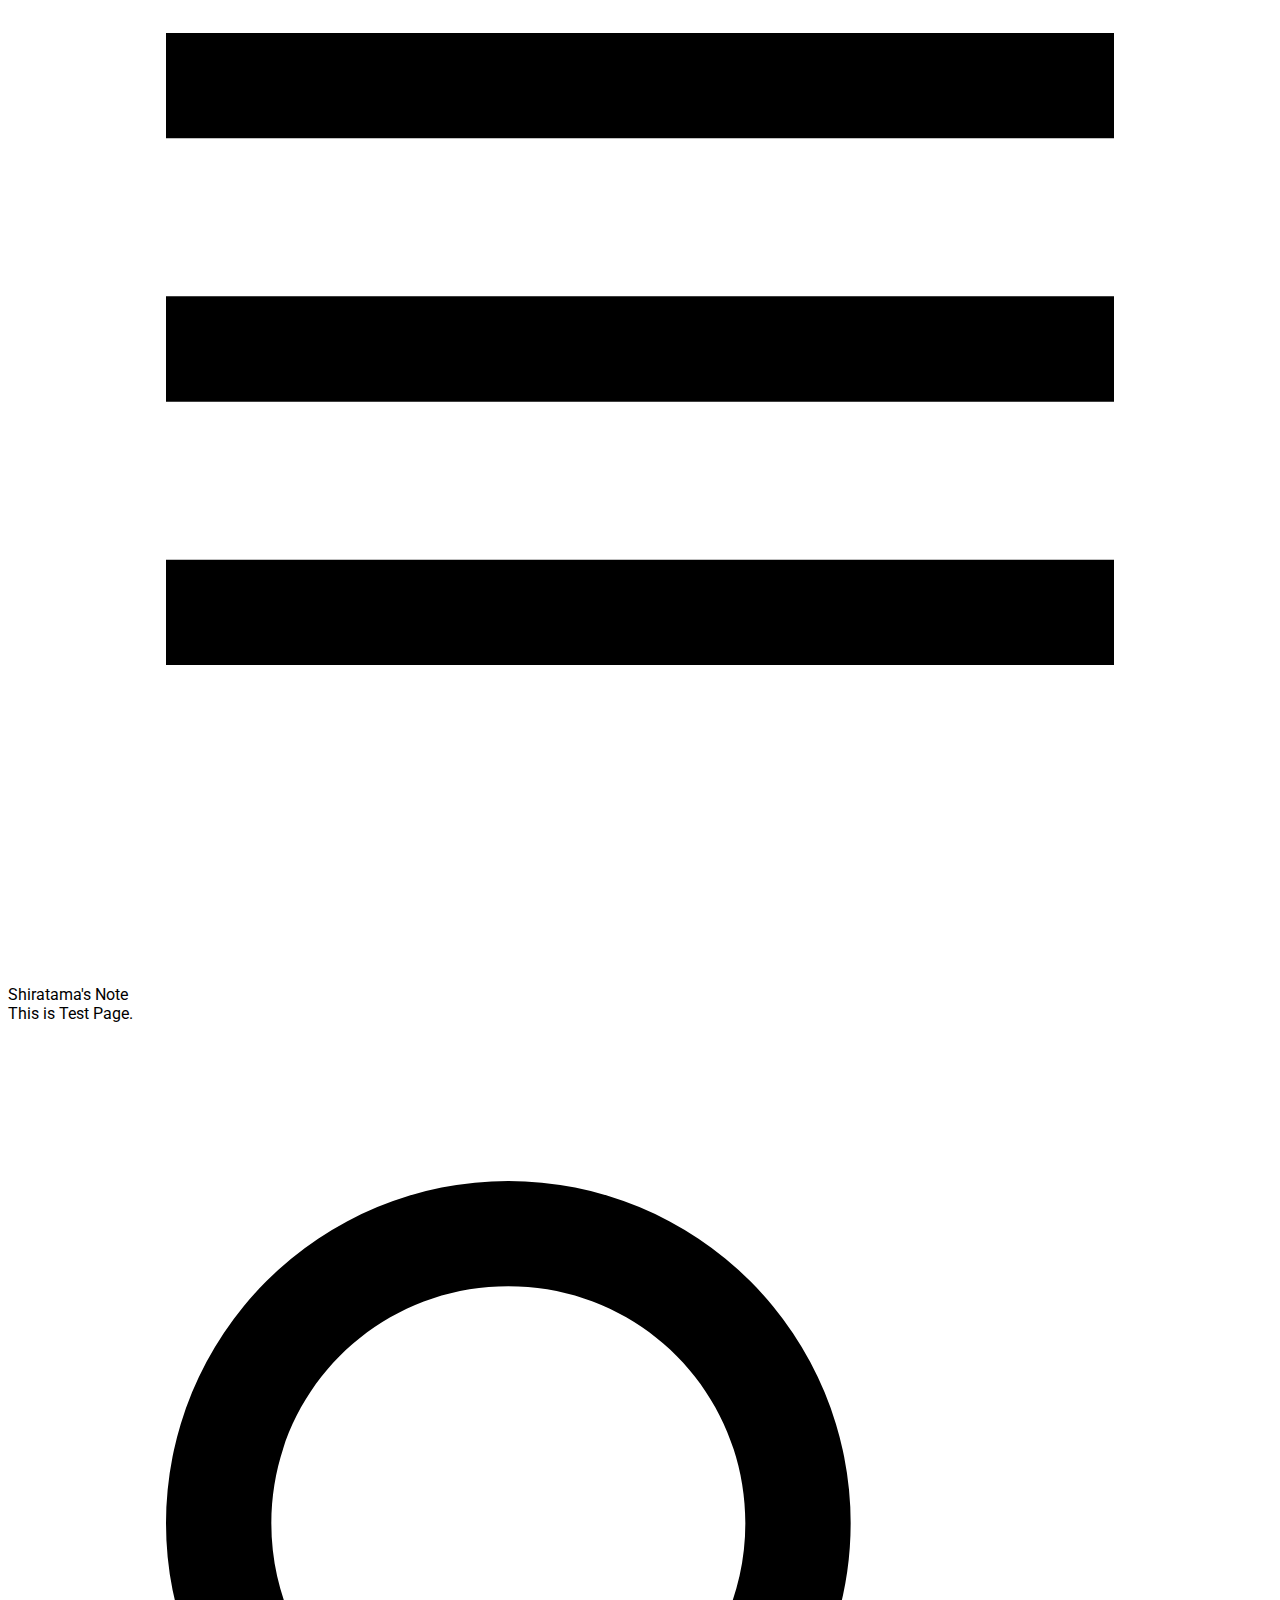
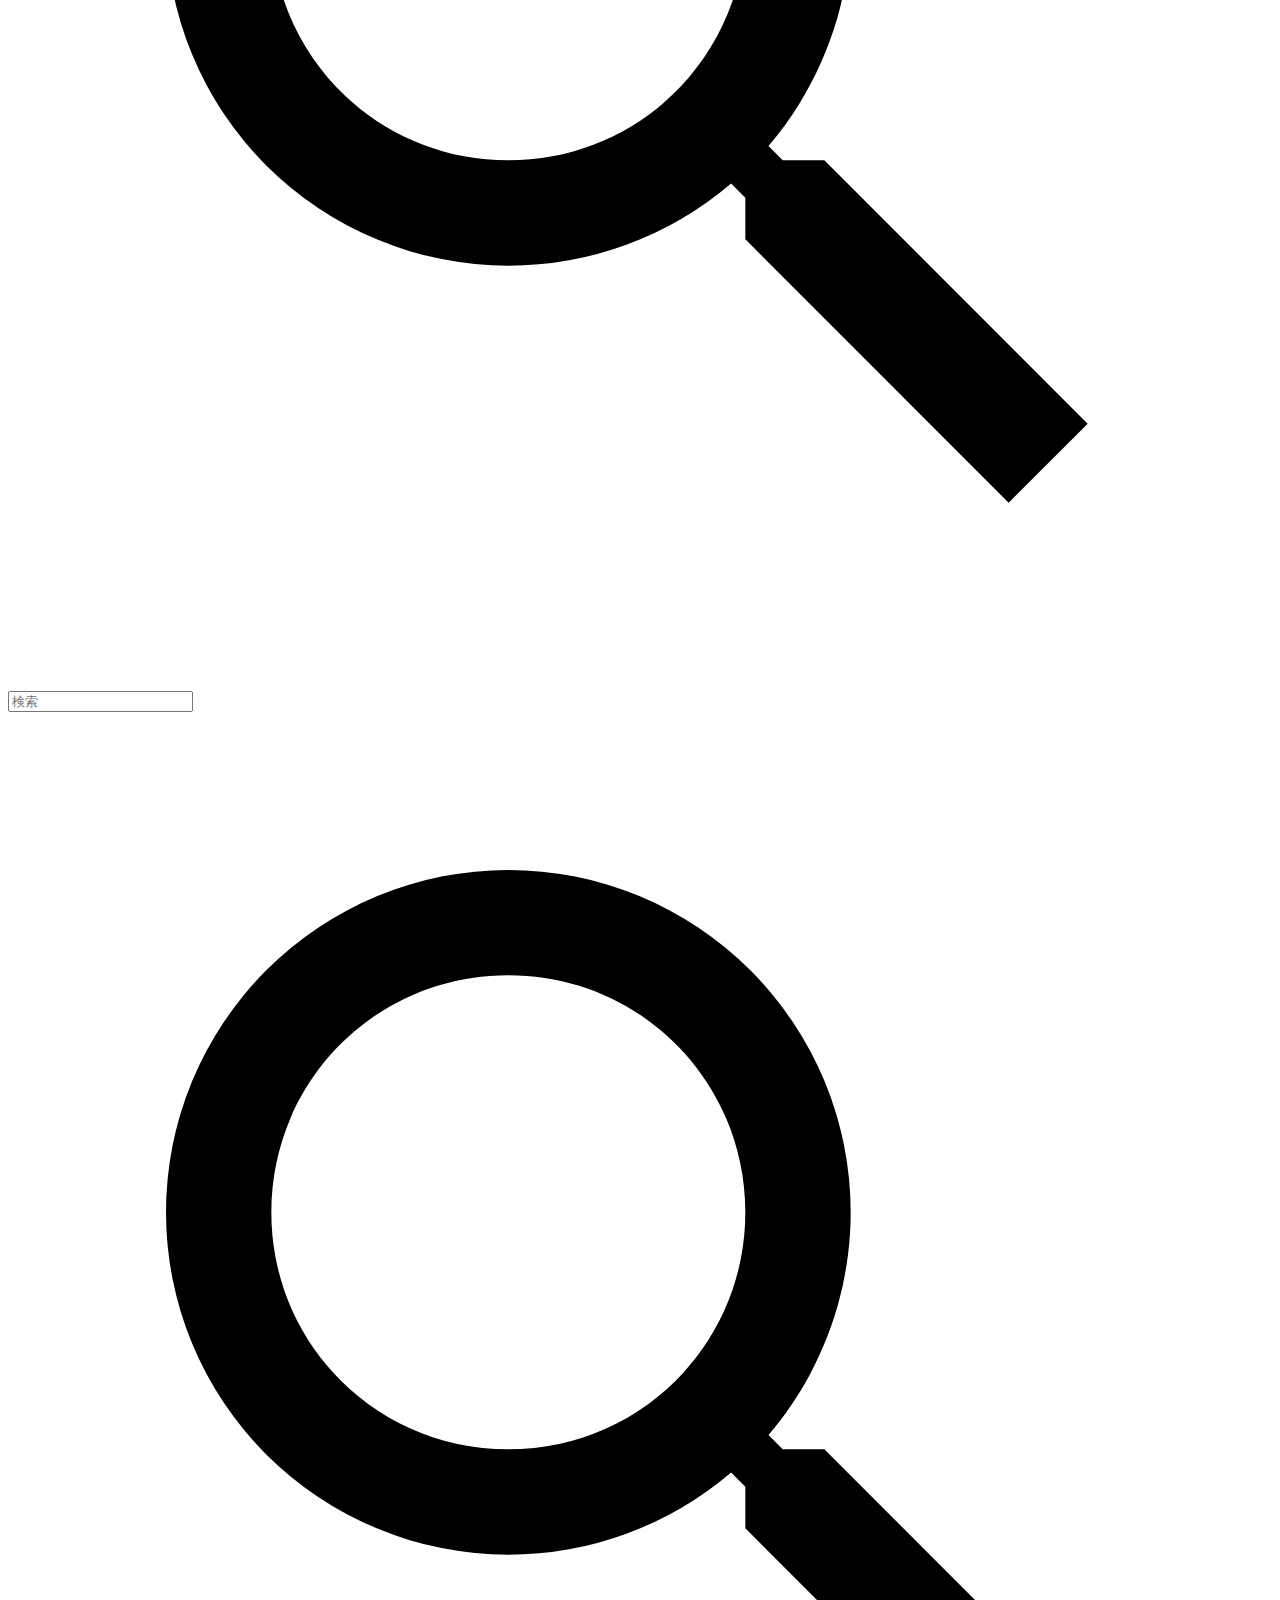
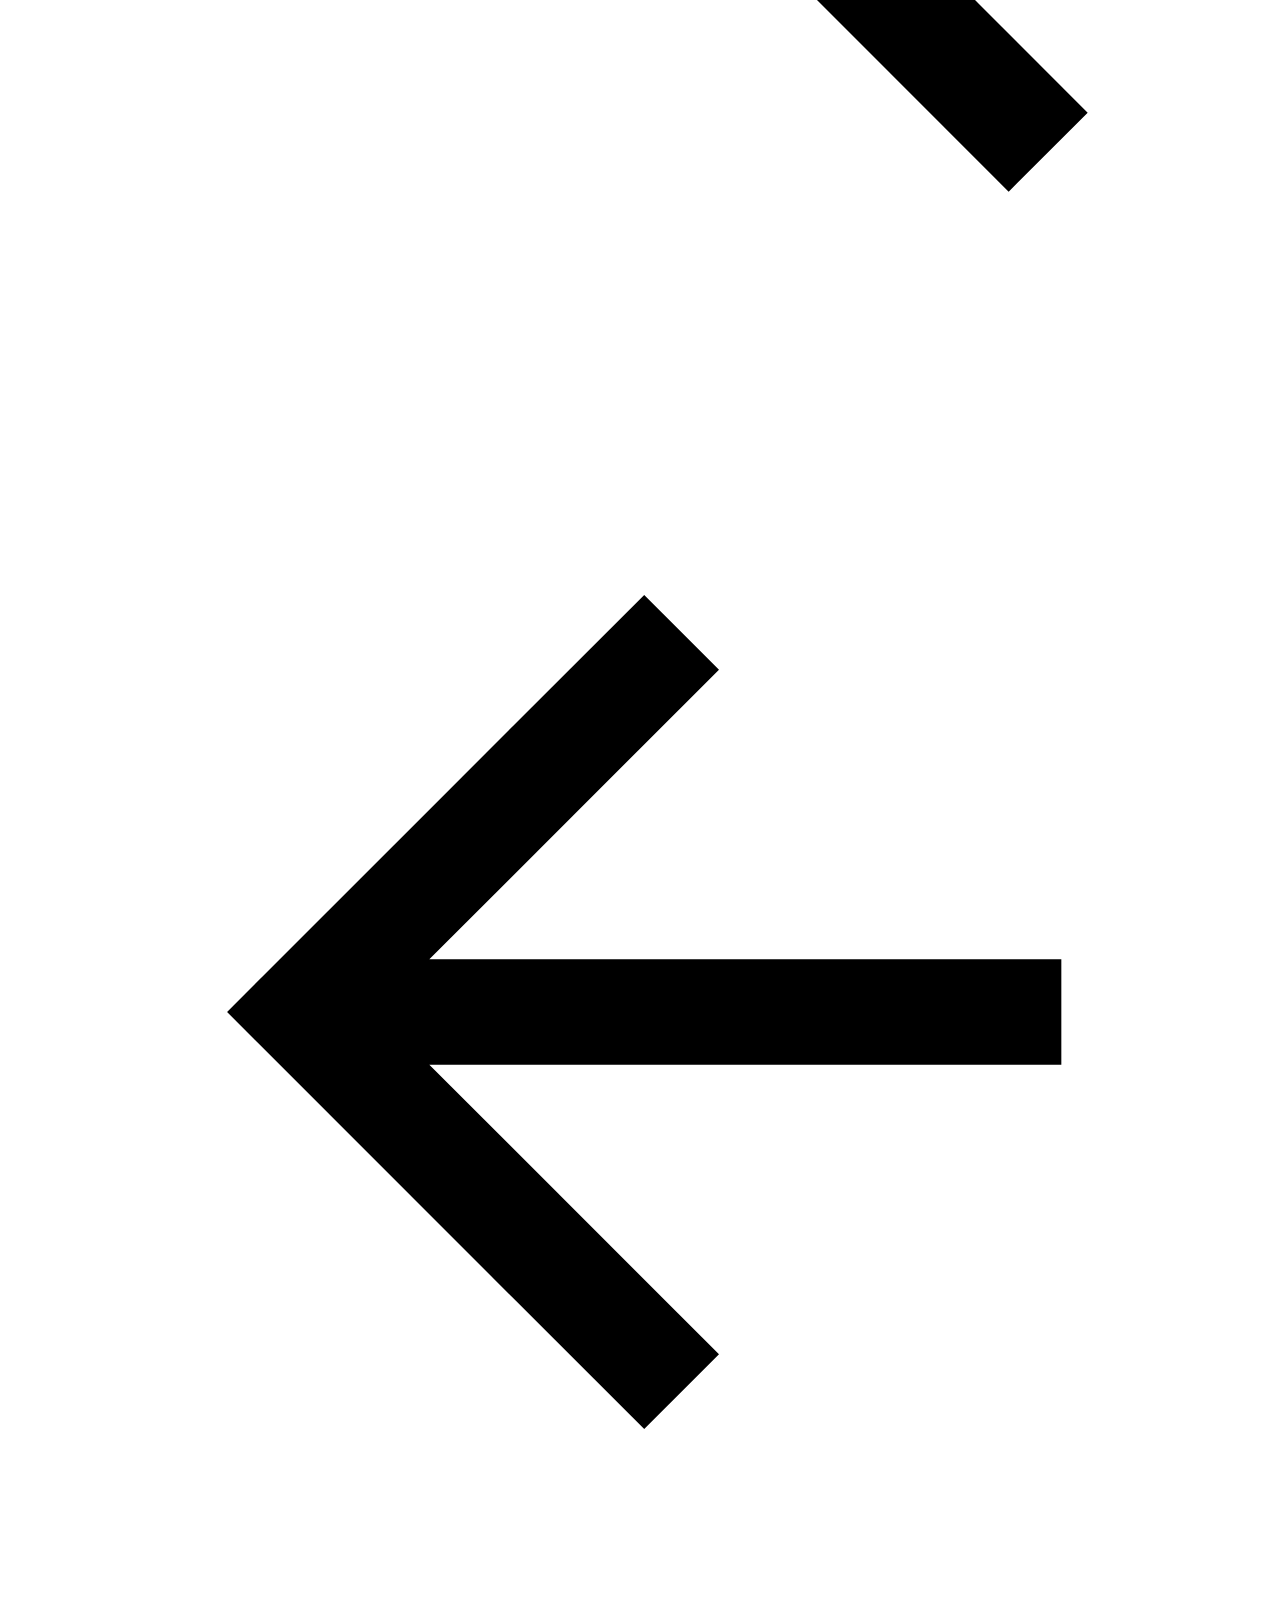
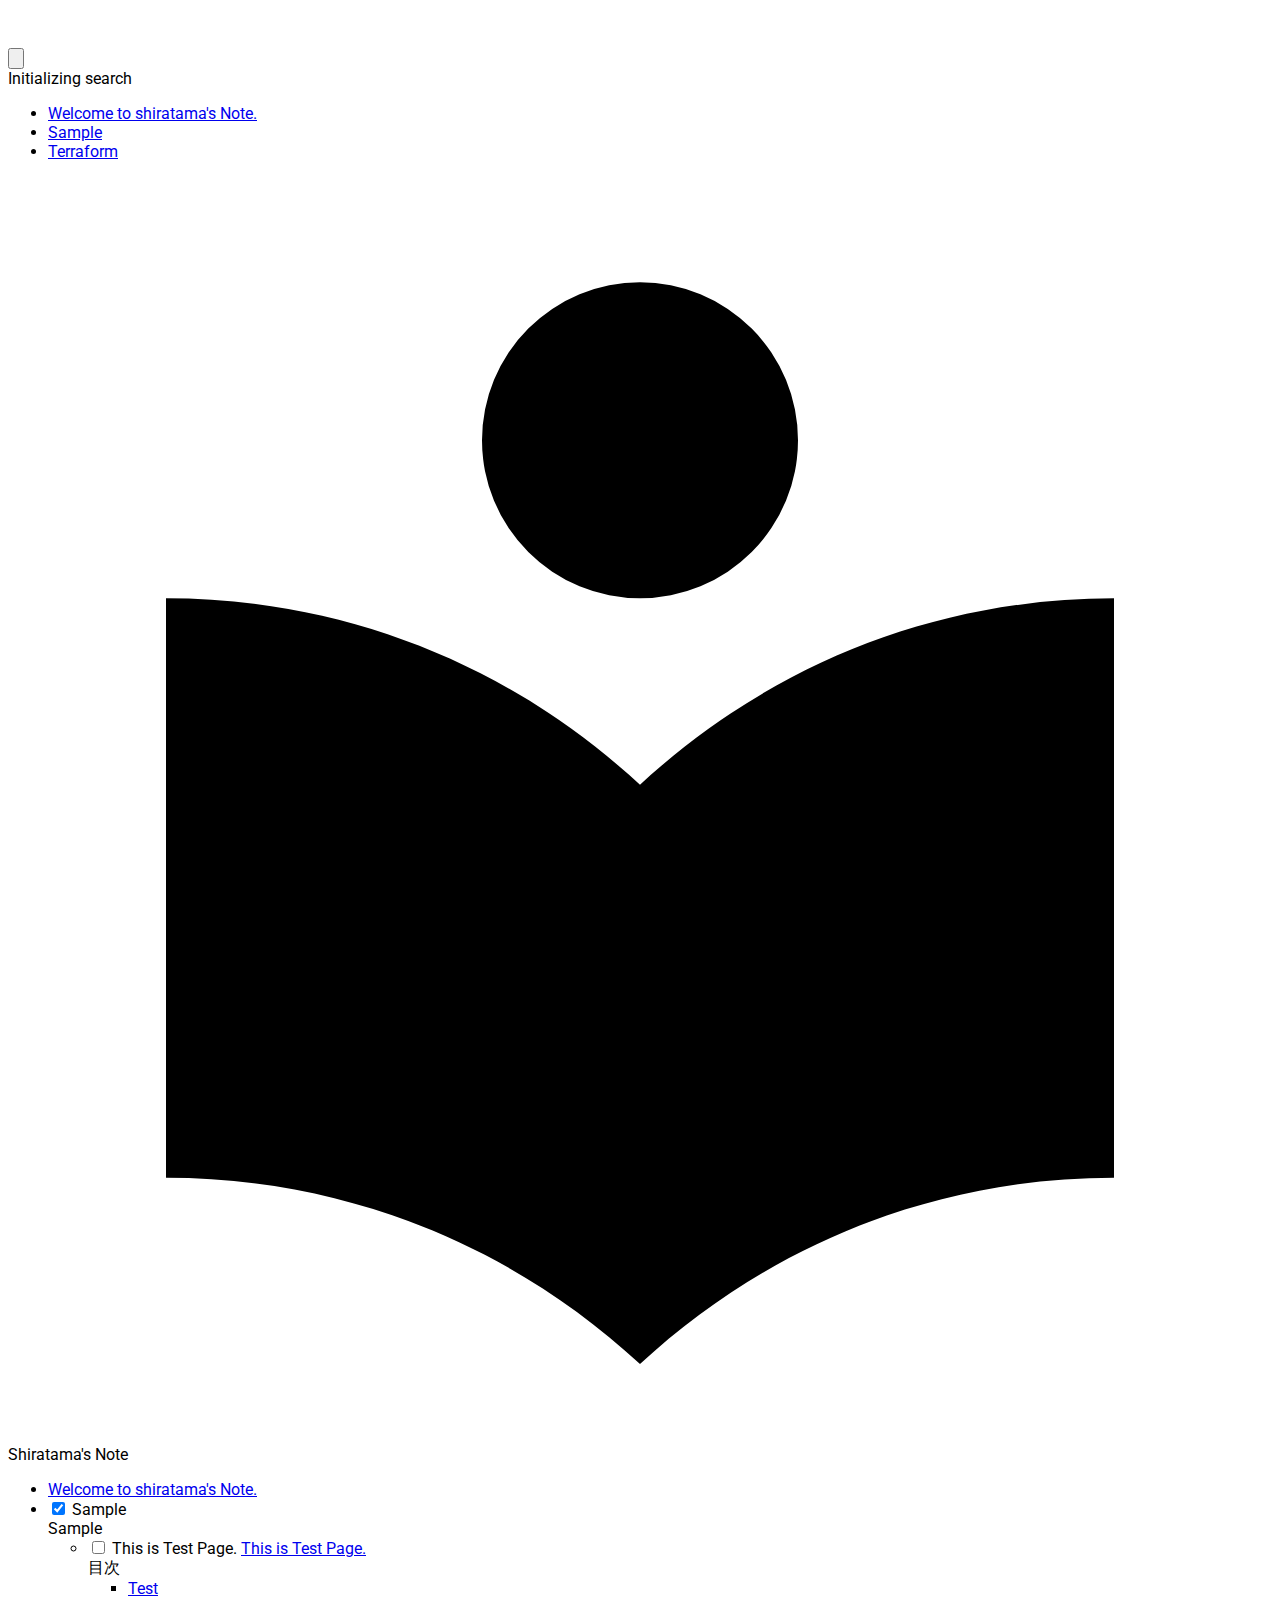
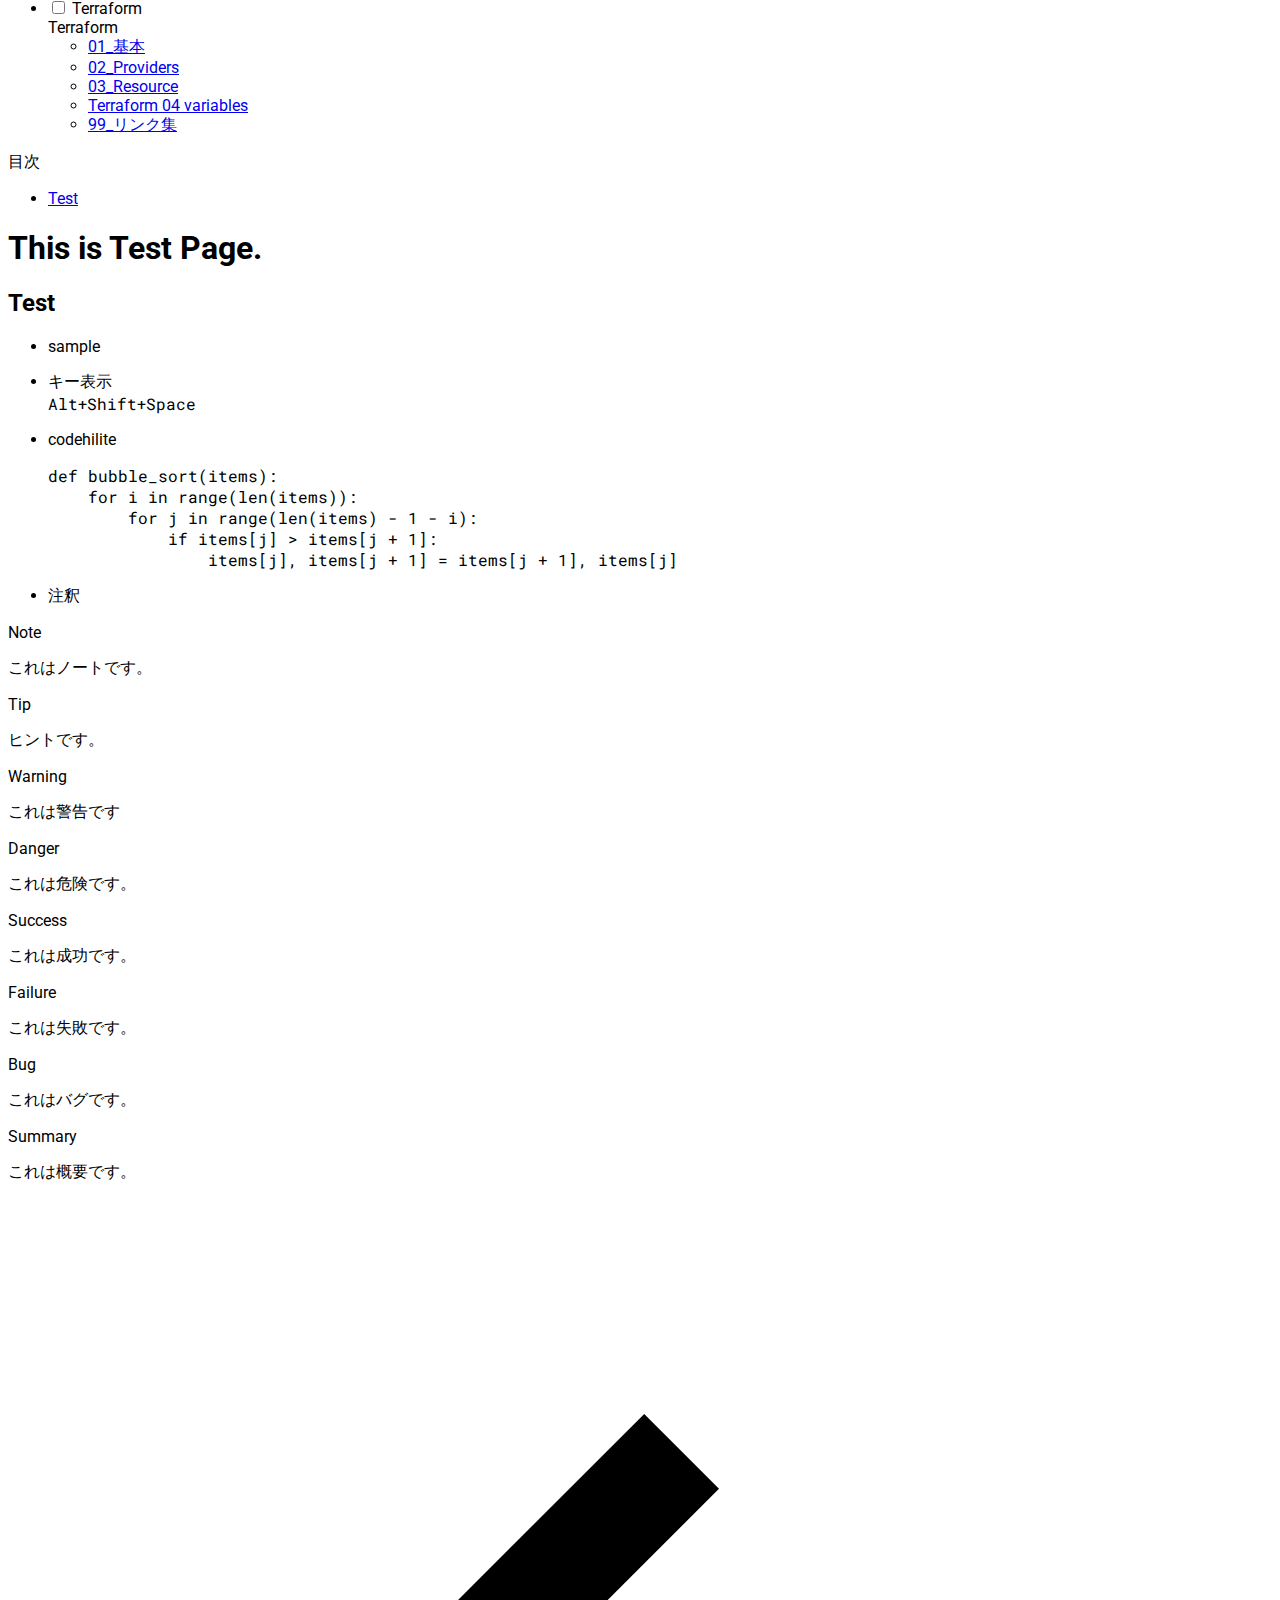
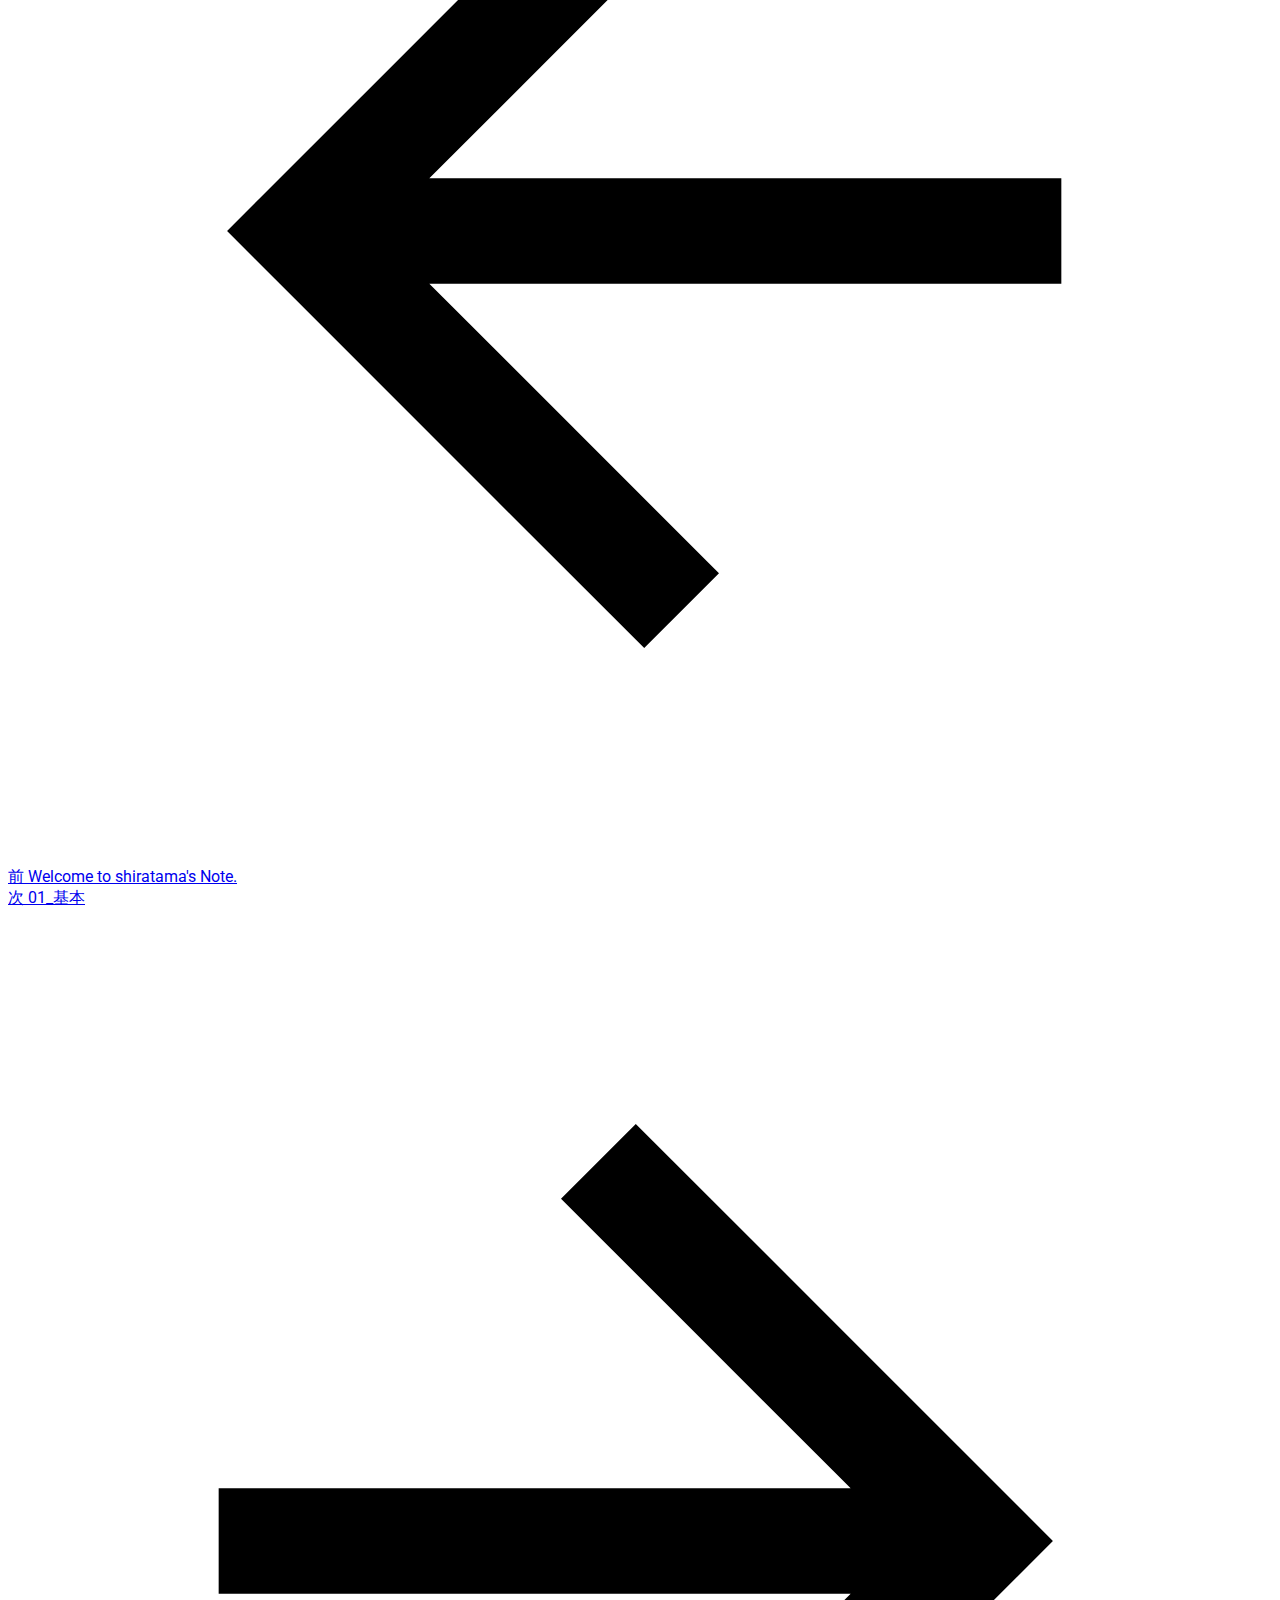
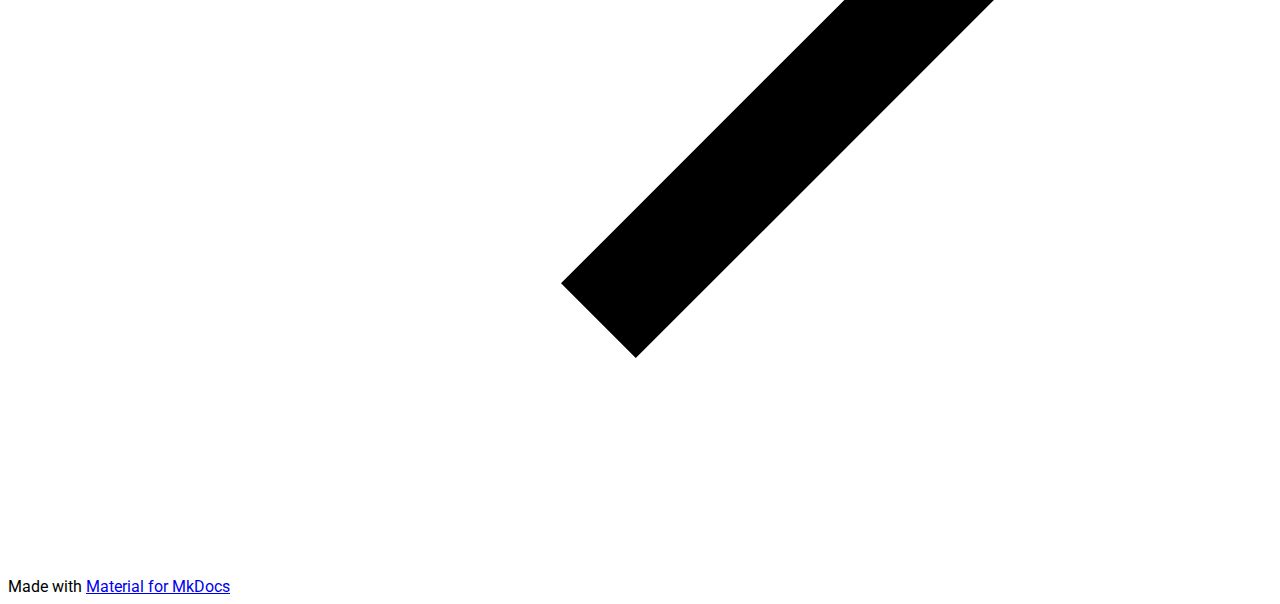
==== commit ba105b83: "deploy: tama-shira/mkdocs@80024e904e238881c3ae5452963f8f2bbf482392" ====
--- a/sample/test/index.html
+++ b/sample/test/index.html
@@ -48,6 +48,19 @@
     
       
     
+    
+    
+      
+      
+        
+      
+      <meta name="twitter:card" content="summary_large_image" />
+      <meta name="twitter:site" content="shiratama" />
+      <meta name="twitter:creator" content="shiratama" />
+      <meta name="twitter:title" content="Shiratama's Note - This is Test Page." />
+      <meta name="twitter:description" content="" />
+      <meta name="twitter:image" content="https://avatars.githubusercontent.com/u/37266415?s=460&u=65897fa1008e77067fd7cab115685af7703731df&v=4" />
+  
     
   </head>
   
@@ -382,6 +395,18 @@
     <li class="md-nav__item">
       <a href="../../terraform/terraform-03-resorce/" class="md-nav__link">
         03_Resource
+      </a>
+    </li>
+  
+
+          
+            
+  
+  
+  
+    <li class="md-nav__item">
+      <a href="../../terraform/terraform-04-variables/" class="md-nav__link">
+        Terraform 04 variables
       </a>
     </li>
   
